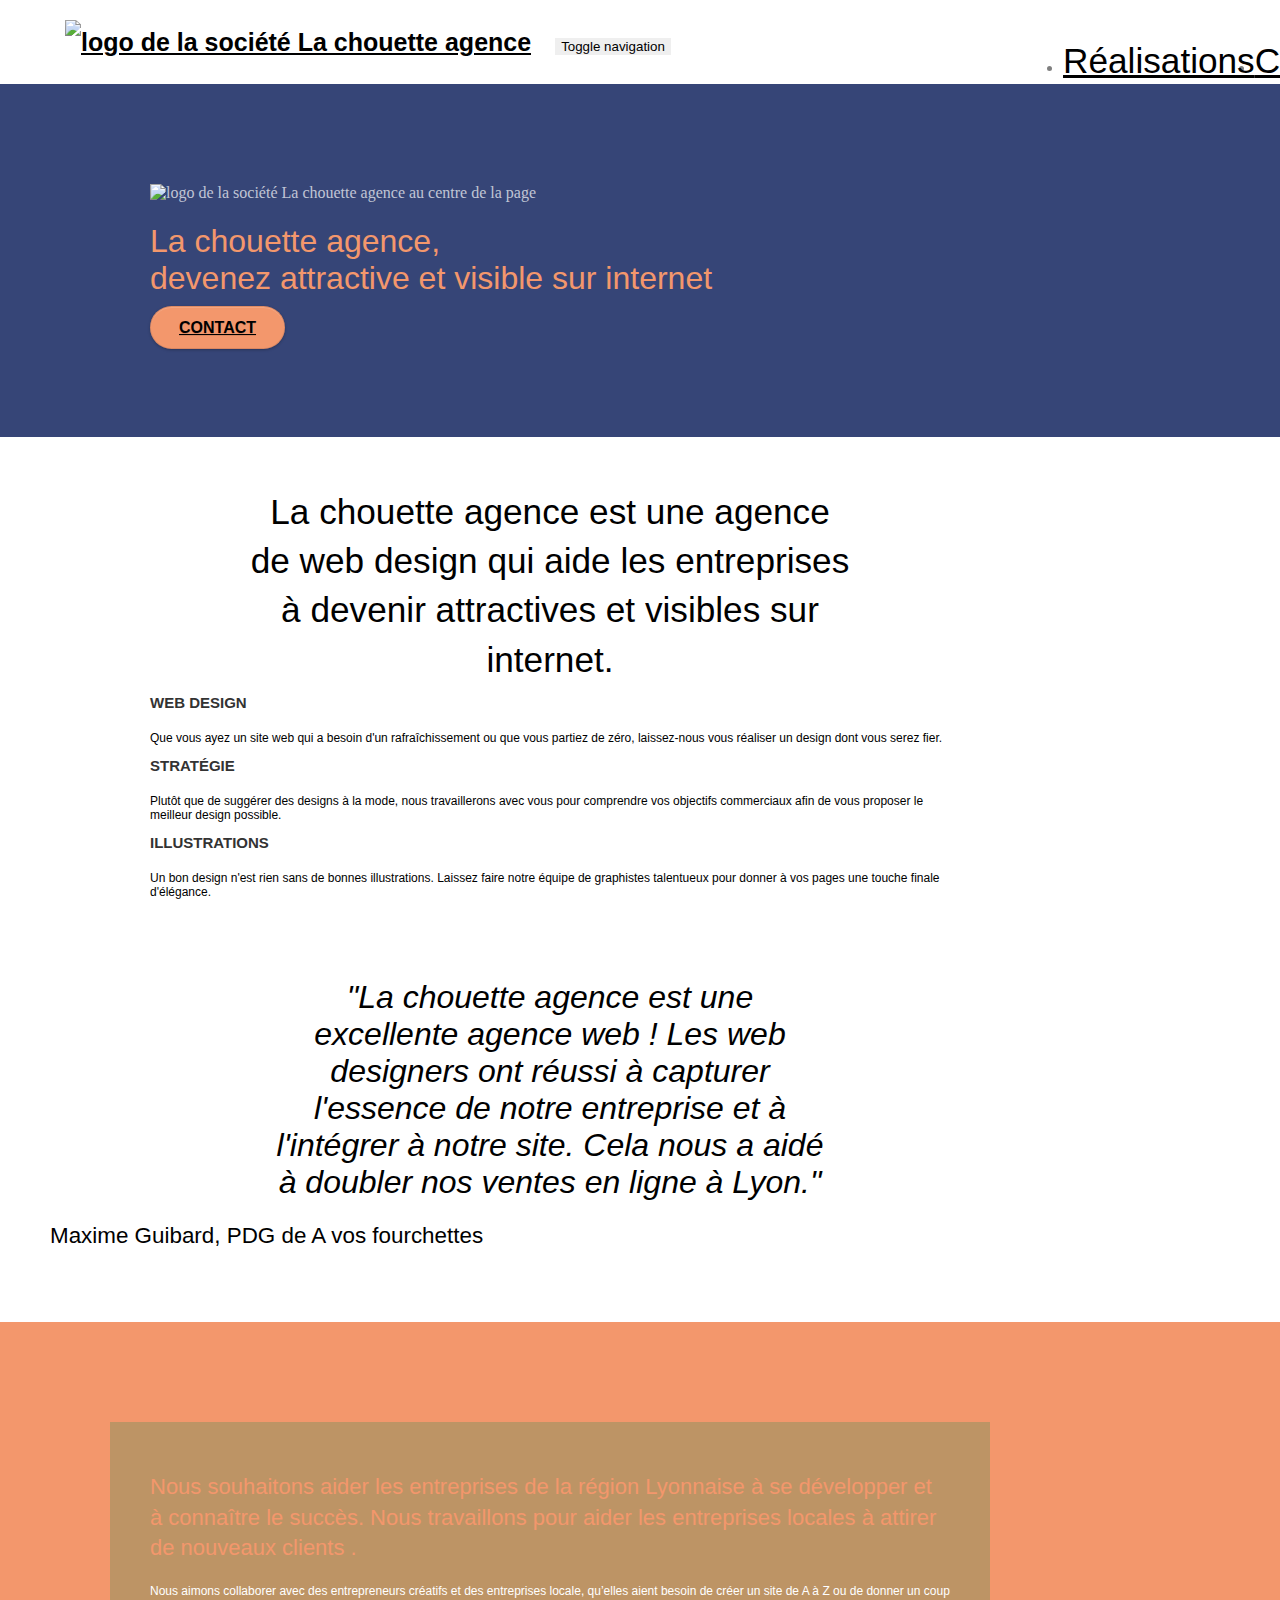
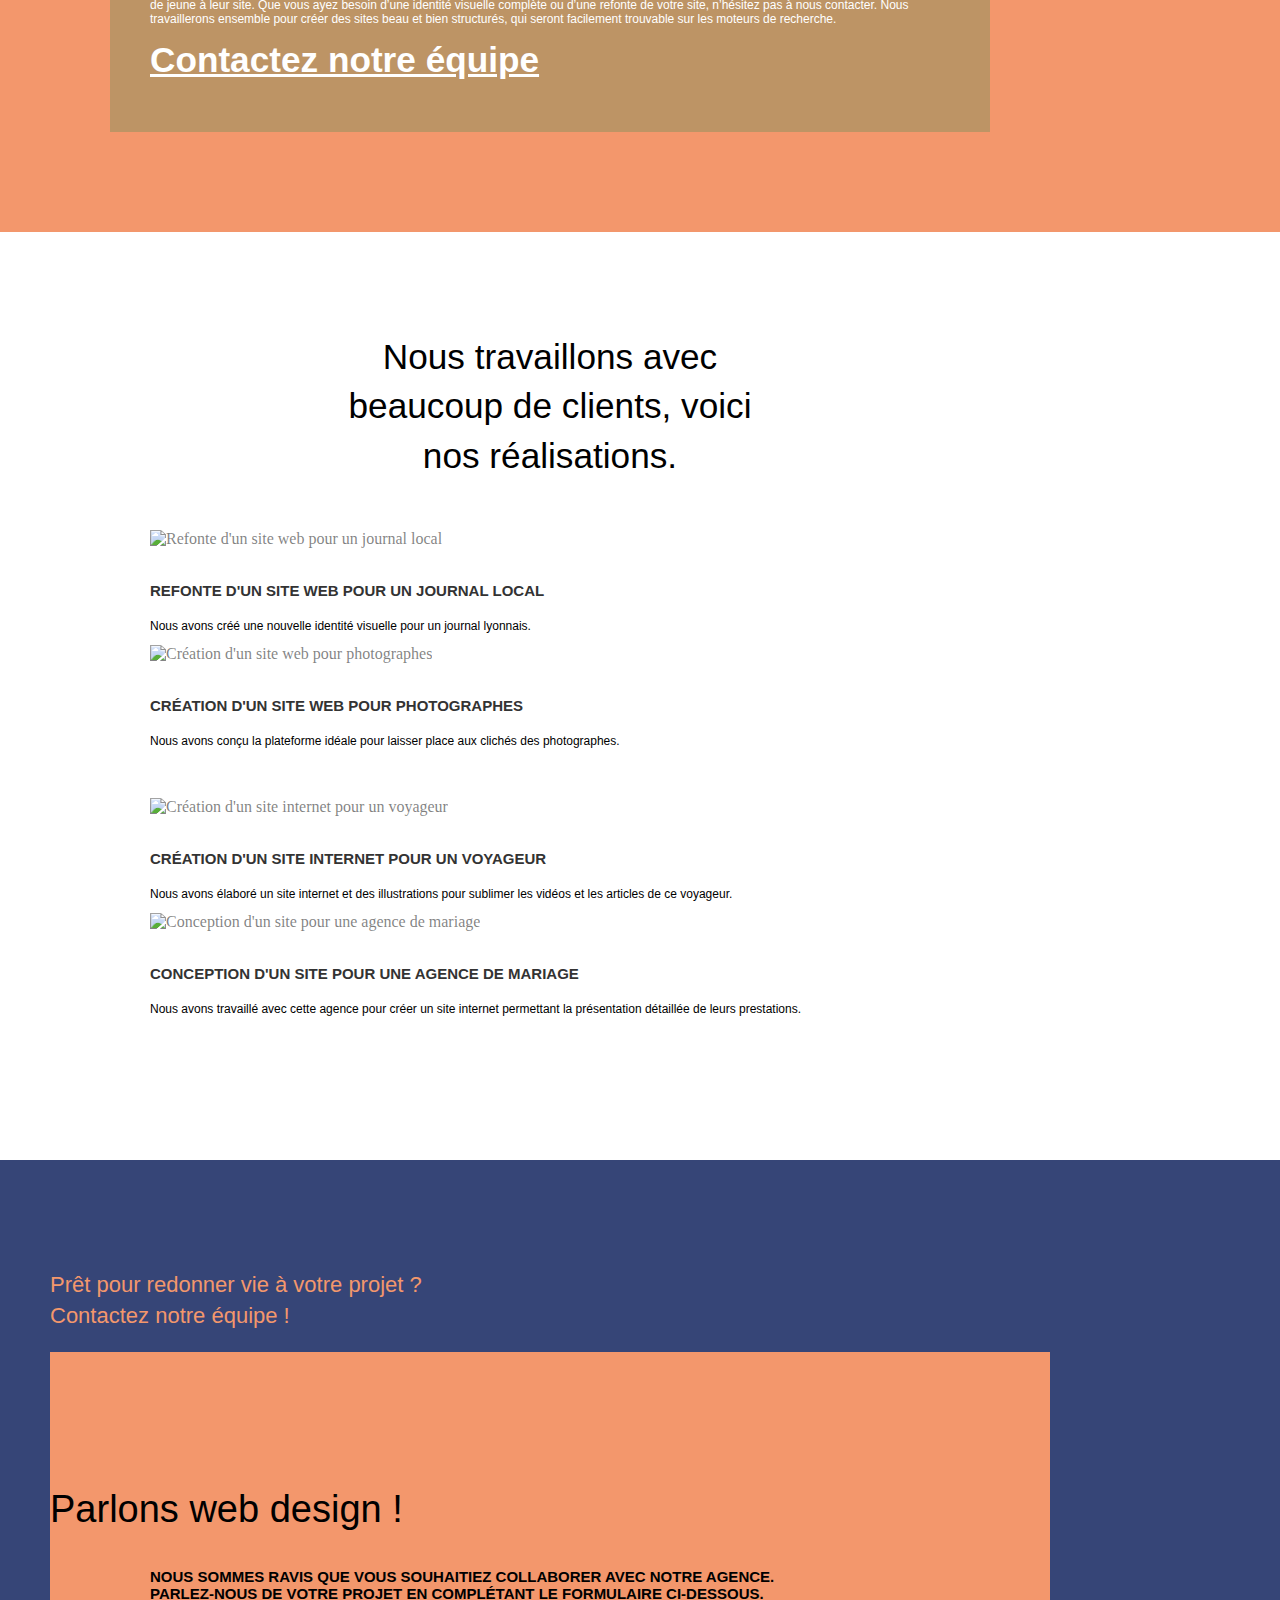
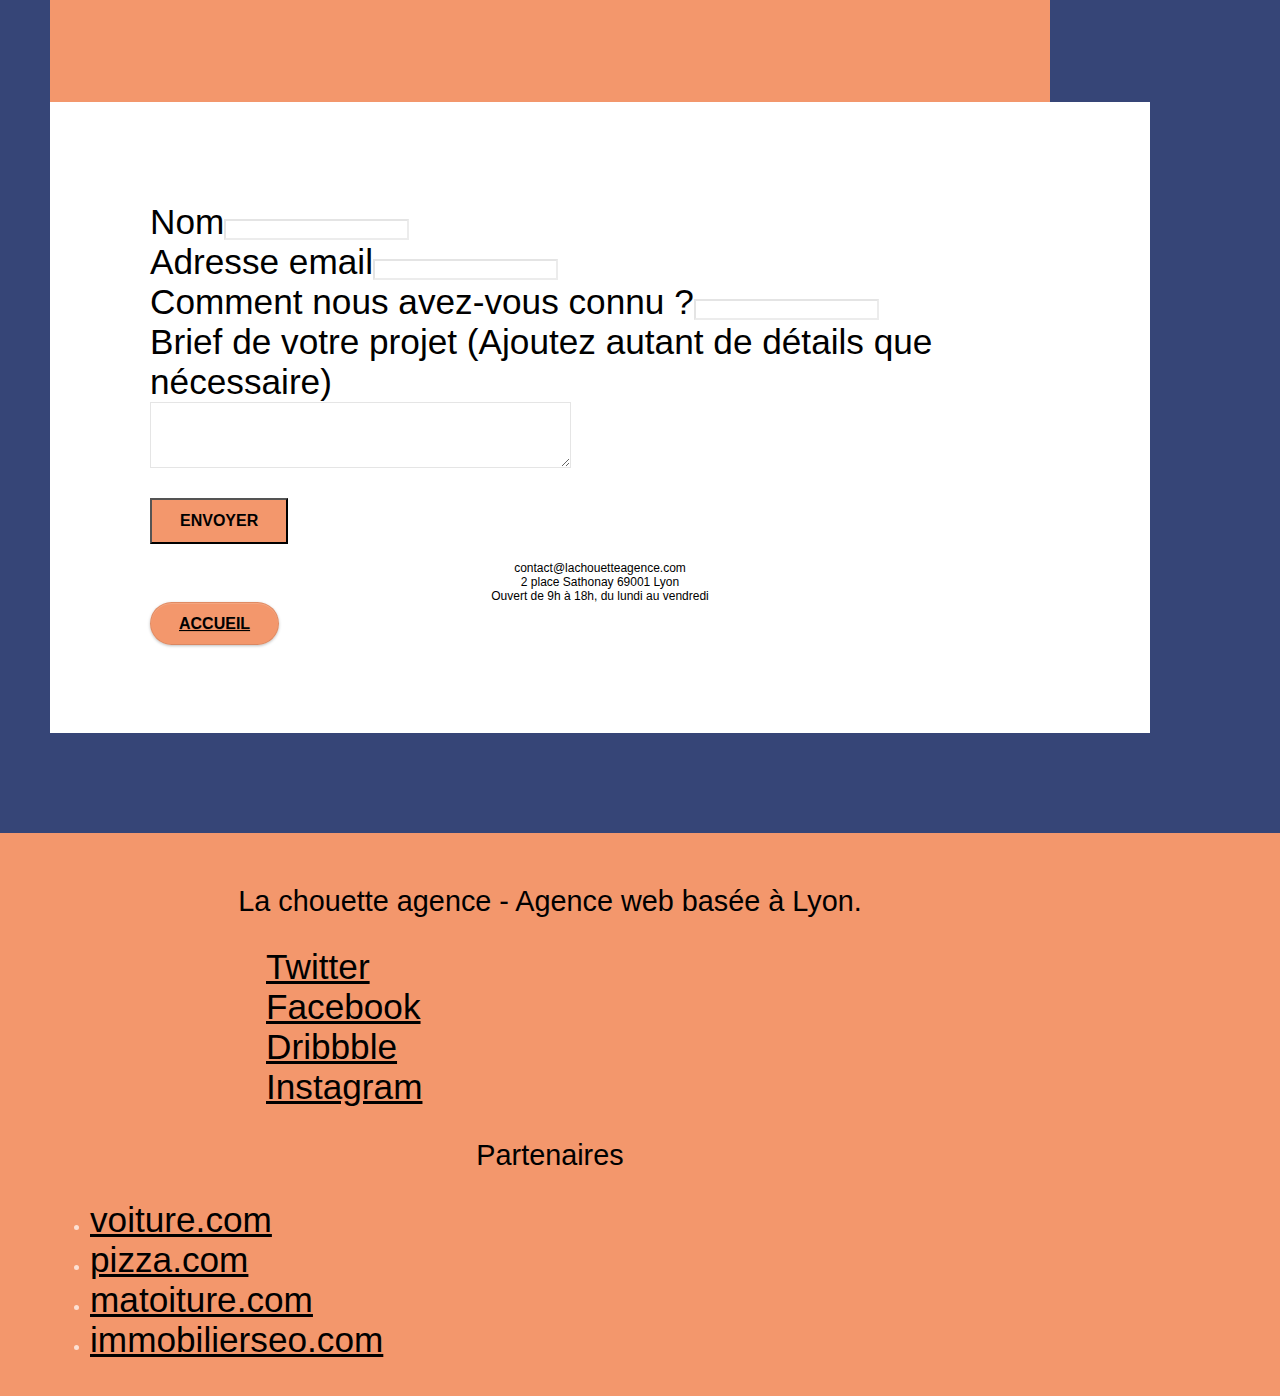
==== index.html @ ca46e2a3 "ok menu trois traits" ====
<!doctype html>
<html lang="fr">
<head>
    <meta charset="utf-8">
    <meta name="description" content="La chouette agence est une agence de web design de Lyon qui aide les entreprises à devenir attractives et visibles sur internet">
	<meta name="viewport" content="width=device-width, initial-scale=1.0, viewport-fit=cover">
	
	<meta name="robots" content="index, nofollow">
	<meta name="googlebot" content="index, nofollow">

	<meta name="keywords" content="design web,agence design lyon, agence design, web design, design graphique, creation web, creation digitale, illustration web, entreprise Lyonnaise, journal local web, photographe web">

    <title>La chouette agence</title>
	
	<link rel="canonical" href="https://pinkdoab.github.io/chouette-opti2/">

	<link rel="stylesheet" type="text/css" href="./css/bootstrap.css">
	<link rel="stylesheet" type="text/css" href="style.css">
	<link rel="stylesheet" type="text/css" href="./css/font-awesome.css">
	<link rel="stylesheet" type="text/css" href="./css/et-line.css">
	<link rel="shortcut icon" type="image/png" href="favicon.jpg">

</head>

<!-- Principal conteneur -->
<body class="page-container">
<!-- header -->
<header class="bloc bgc-white l-bloc " id="bloc-0">
	<div class="container bloc-sm">
		<nav class="navbar row">
			<div class="navbar-header">
				<a class="navbar-brand" href="#bloc-5-cta"><img src="img/la-chouette-agence.png" alt="logo de la société La chouette agence" height="40" /></a>
				<button id="nav-toggle" type="button" class="ui-navbar-toggle navbar-toggle" data-toggle="collapse" data-target=".navbar-1">
					<span class="sr-only">Toggle navigation</span><span class="icon-bar"></span><span class="icon-bar"></span><span class="icon-bar"></span>
				</button>
			</div>
			<div class="collapse navbar-collapse navbar-1 special-dropdown-nav">
				<ul class="site-navigation nav navbar-nav">
					<li>
						<a href="#bloc-4-portfolio">Réalisations</a>
					</li>
					<li>
						<a href="#bloc-6">Contact</a>
					</li>
				</ul>
			</div>
		</nav>
	</div>
</header>
<!-- header END -->

<main>
	<!-- bloc-1-presentation -->
	<div class="bloc bgc-dark-slate-blue bg-banniere d-bloc bg-t-edge bloc-bg-texture texture-paper b-parallax" id="bloc-1-hero">
		<div class="container bloc-lg">
			<div class="row tight-width-whitespace">
				<div class="col-sm-12">
					<img src="img/logo.png" class="center-block image-resize-mode" width="100" alt="logo de la société La chouette agence au centre de la page" />
					<h1 class="text-center hero-bloc-text tc-white ">La chouette agence,<br>devenez attractive et visible sur internet</h1>
					<div class="text-center">
						<a href="#bloc-6" class="btn btn-lg btn-clean btn-rd cta-hero btn-atomic-tangerine" id="cta-hero">Contact</a>
					</div>
				</div>
			</div>
		</div>
	</div>
	<!-- bloc-1-presentation END -->

	<article>
		<!-- bloc-2-services -->
		<section class="bloc bgc-white l-bloc" id="bloc-2-services">
			<div class="container bloc-md">
				<div class="row">
					<div class="col-sm-12 text-center">
						<h2 class="citationB">La chouette agence est une agence de web design qui aide les entreprises à devenir attractives et visibles sur internet.</h2>
					</div>
				</div>
				<div class="row voffset-lg med-width-whitespace">
					<div class="col-sm-4">
						<div class="text-center">
							<span class="et-icon-browser sm-shadow icon-dark-slate-blue icons icon-lg"></span>
						</div>
						<h3 class="mg-md text-center">Web design</h3>
						<p class="text-center ">Que vous ayez un site web qui a besoin d'un rafraîchissement ou que vous partiez de zéro, laissez-nous vous réaliser un design dont vous serez fier.</p>
					</div>
					<div class="col-sm-4">
						<div class="text-center">
							<span class="et-icon-presentation sm-shadow icon-dark-slate-blue icons icon-lg"></span>
						</div>
						<h3 class="mg-md text-center">Stratégie</h3>
						<p class="text-center ">Plutôt que de suggérer des designs à la mode, nous travaillerons avec vous pour comprendre vos objectifs commerciaux afin de vous proposer le meilleur design possible.<br></p>
					</div>
					<div class="col-sm-4">
						<div class="text-center">
							<span class="et-icon-edit sm-shadow icon-dark-slate-blue icons icon-lg"></span>
						</div>
						<h3 class="mg-md text-center">Illustrations</h3>
						<p class="text-center ">Un bon design n'est rien sans de bonnes illustrations. Laissez faire notre équipe de graphistes talentueux pour donner à vos pages une touche finale d'élégance.</p>
					</div>
				</div>
				<div class="row voffset-lg voffset">
					<div class="col-xs-12 col-md-8 col-md-offset-2 text-center">
						<p class="citationA-texte">"La chouette agence est une excellente agence web ! Les web designers ont réussi à capturer l'essence de notre entreprise et à l'intégrer à notre site. Cela nous a aidé à doubler nos ventes en ligne à Lyon."</p>
						<p class="citationA-auteur">Maxime Guibard, PDG de A vos fourchettes</p>
					</div>
				</div>
			</div>
		</section>
		<!-- bloc-2-services END -->

		<!-- bloc-3-what-i-do -->
		<section class="bloc tc-white bgc-atomic-tangerine bg-presentation d-bloc bloc-bg-texture texture-paper b-parallax" id="bloc-3-what-i-do">
			<div class="container bloc-lg">
				<div class="row tight-width-whitespace black-background">
					<div class="col-sm-12">
						<h2 class="mg-md text-center tc-white">Nous souhaitons aider les entreprises de la région Lyonnaise à se développer et à connaître le succès. Nous travaillons pour aider les entreprises locales à attirer de nouveaux clients .<br></h2>
						<p class="text-center white">Nous aimons collaborer avec des entrepreneurs créatifs et des entreprises locale, qu’elles aient besoin de créer un site de A à Z ou de donner un coup de jeune à leur site. Que vous ayez besoin d’une identité visuelle complète ou d’une refonte de votre site, n’hésitez pas à nous contacter. Nous travaillerons ensemble pour créer des sites beau et bien structurés, qui seront facilement trouvable sur les moteurs de recherche. <br><br><a class="ltc-white bold-link" href="page2.html">Contactez notre équipe</a><br></p>
					</div>
				</div>
			</div>
		</section>
		<!-- bloc-3-what-i-do END -->

		<!-- bloc-4-portfolio -->
		<section class="bloc bgc-white bg-lines-h2-bg bg-repeat l-bloc" id="bloc-4-portfolio">
			<div class="container bloc-lg">
				<div class="row">
					<div class="col-sm-12 text-center">
						<h2 class="citationC">Nous travaillons avec beaucoup de clients, voici nos réalisations.</h2>
					</div>
				</div>
				<div class="row tight-width-whitespace portfolio-row">
					<div class="col-sm-6">
						<!--a href="#" data-lightbox="img/1.jpg" data-gallery-id="gallery-1" data-caption="Refonte d'un site web pour un journal local" data-frame="snapshot-lb"--><img src="img/1.jpg" alt="Refonte d'un site web pour un journal local" class="img-responsive portfolio-thumb" /></a>
						<h3 class="mg-md text-center">Refonte d'un site web pour un journal local</h3>
						<p class="text-center">Nous avons créé une nouvelle identité visuelle pour un journal lyonnais.</p>
					</div>
					<div class="col-sm-6">
						<!--a href="#" data-lightbox="img/2.jpg" data-gallery-id="gallery-1" data-caption="Création d'un site web pour photographes" data-frame="snapshot-lb"--><img src="img/2.jpg" class="img-responsive portfolio-thumb" alt="Création d'un site web pour photographes" /></a>
						<h3 class="mg-md text-center">Création d'un site web pour photographes</h3>
						<p class="text-center">Nous avons conçu la plateforme idéale pour laisser place aux clichés des photographes.</p>
					</div>
				</div>
				<div class="row tight-width-whitespace portfolio-row">
					<div class="col-sm-6">
						<!--a href="#" data-lightbox="img/3.jpg" data-gallery-id="gallery-1" data-caption="Création d'un site internet pour un voyageur" data-frame="snapshot-lb"--><img src="img/3.jpg" class="img-responsive portfolio-thumb" alt="Création d'un site internet pour un voyageur"/></a>
						<h3 class="mg-md text-center">Création d'un site internet pour un voyageur</h3>
						<p class="text-center">Nous avons élaboré un site internet et des illustrations pour sublimer les vidéos et les articles de ce voyageur.</p>
					</div>
					<div class="col-sm-6">
						<!--a href="#" data-lightbox="img/4.jpg" data-gallery-id="gallery-1" data-caption="Conception d'un site pour une agence de mariage" data-frame="snapshot-lb"--><img src="img/4.jpg" class="img-responsive portfolio-thumb" alt="Conception d'un site pour une agence de mariage" /></a>
						<h3 class="mg-md text-center">Conception d'un site pour une agence de mariage</h3>
						<p class="text-center">Nous avons travaillé avec cette agence pour créer un site internet permettant la présentation détaillée de leurs prestations.</p>
					</div>
				</div>
			</div>
		</section>
		<!-- bloc-4-portfolio END -->
	</article>

	<!-- bloc-5-cta -->
	<section class="bloc bgc-dark-slate-blue bg-banniere d-bloc bloc-bg-texture texture-paper" id="bloc-5-cta">
		<div class="container bloc-lg">			
			<div class="row">
				<h2 class="mg-md text-center tc-white">Prêt pour redonner vie à votre projet ?<br>Contactez notre équipe !</h2>

			</div>
			<!-- bloc-6 -->
			<section class="bgc-atomic-tangerine bloc-bg-texture " id="bloc-6">
				<div class="container bloc-lg">
					<div class="row">
						<div class="col-sm-12">
							<h2 class="text-center hero-bloc-text tc-white-page2">Parlons web design !</h1>
							<h3 class="text-center mg-lg tc-white-page2 tight-width-whitespace">Nous sommes ravis que vous souhaitiez collaborer avec notre agence.<br>Parlez-nous de votre projet en complétant le formulaire ci-dessous.</h2>
						</div>
					</div>
				</div>
			</section>
			<!-- bloc-6 END -->

			<!-- bloc-7 -->
			<section class="bloc bgc-white l-bloc" id="bloc-7">
				<div class=" bloc-lg">
					<div class="row">
						<div class="col-sm-12">
							<form id="form_1" novalidate success-msg="Your message has been sent." fail-msg="Sorry it seems that our mail server is not responding, Sorry for the inconvenience!">
								<div class="form-group">
									<label class="largeur-label">Nom<input id="name" class="form-control" required /></label>
								</div>
								<div class="form-group">
									<label class="largeur-label">Adresse email<input id="email" class="form-control" type="email" required /></label>
								</div>
								<div class="form-group">
									<label class="largeur-label">Comment nous avez-vous connu ?<input class="form-control" type="email" required id="input_504" /></label>
								</div>
								<div class="form-group">
									<label class="largeur-label">Brief de votre projet (Ajoutez autant de détails que nécessaire)<br><textarea id="message" class="form-control" rows="4" cols="50" required></textarea></label>
								</div> 
								<button aria-label="bouton submit" class="bloc-button btn btn-lg btn-block cta-hero btn-atomic-tangerine" type="submit">Envoyer</button>
							</form>
						</div>
						<div class="col-sm-12">
							<p class="adresse-centrer">contact@lachouetteagence.com<br>2 place Sathonay 69001 Lyon<br>Ouvert de 9h à 18h, du lundi au vendredi<br></p>
							<div class="col-sm-12 text-center">
								<a href="#bloc-0" class="btn btn-atomic-tangerine btn-clean btn-rd btn-lg cta-hero">Accueil</a>
							</div>
						</div>
					</div>
				</div>
			</section>
		<!-- bloc-7 END -->
		</div>
	</section>
	
	<!-- bloc-5-cta END -->
</main>

<!-- Footer - bloc-8 -->
<footer class="bloc bgc-atomic-tangerine d-bloc" id="bloc-8">
<div class="container bloc-sm">
	<div class="row">
		<div class="col-sm-12">
			<p class="text-center font-bloc8">La chouette agence - Agence web basée à Lyon.</p>
			<div class="row row-no-gutters social">
				<div class="col-sm-3">
					<div class="text-center">
						<a aria-label="logo twitter" class="social" href="twitter.com"><span class="fa fa-twitter icon-md icone-color"></span><span class="texte-icone">Twitter</span></a>
					</div>
				</div>
				<div class="col-sm-3">
					<div class="text-center">
						<a aria-label="logo facebook" class="social" href="facebook.com"><span class="fa fa-facebook icon-md"></span><span class="texte-icone">Facebook</span></a>
					</div>
				</div>
				<div class="col-sm-3">
					<div class="text-center">
						<a aria-label="logo dribbble" class="social" href="dribbble.com"><span class="fa fa-dribbble icon-md"></span><span class="texte-icone">Dribbble</span></a>
					</div>
				</div>
				<div class="col-sm-3">
					<div class="text-center">
						<a aria-label="logo instagram" class="social" href="instagram.com"><span class="fa fa-instagram icon-md"></span><span class="texte-icone">Instagram</span></a>
					</div>
				</div>
			</div>
			<div class="row">
				<div class="col-sm-12">
					<p class="font-bloc8">Partenaires</p>				
					<ul>
						<li><a href="voiture.com">voiture.com</a></li>
						<li><a href="pizza.com">pizza.com</a></li>
						<li><a href="matoiture.com">matoiture.com</a></li>
						<li><a href="immobilierseo.com">immobilierseo.com</a></li>
					</ul>
				</div>
			</div>
		</div>
	</div>
</div>
</footer>
<!-- Footer - bloc-8 END -->

<!-- Principal conteneur END -->

<script src="./js/jquery-2.1.0.js"></script>
<script src="./js/bootstrap.js" async></script>
</body>
</html>
---- style.css ----
body {
    margin: 0;
    padding: 0;
    background: #FFF;
    overflow-x: hidden;
    -webkit-font-smoothing: antialiased;
    -moz-osx-font-smoothing: grayscale;
}

.citationA-texte {
    font-size: 2rem;
    text-align: center;
    max-width: 550px;
    margin: auto;
    font-style: italic; 
}
.citationA-auteur {
    font-size: 1.4rem; 
}
.citationB {
    font-size: 2.2rem;
    text-align: center;
    max-width: 600px;
    margin: auto;
}
.citationC {
    font-size: 2.2rem;
    text-align: center;
    max-width: 450px;
    margin: auto;
}

.texte-icone {
    margin-left: 1rem;
}
.icone-color {
    color: brown;
}
.font-bloc8 {
    font-size: 1.8rem;
    text-align: center;
    margin-top: 2rem;
}
.adresse-centrer {
    text-align: center;
}
.largeur-label {
    width: 100%;
}

a,
button {
    transition: all .3s ease-in-out;
    outline: none!important;
}

a:hover {
    text-decoration: none;
    cursor: pointer;
}

#page-loading-blocs-notifaction {
    position: fixed;
    top: 0;
    bottom: 0;
    width: 100%;
    z-index: 100000;
    background: #FFFFFF url("img/pageload-spinner.gif") no-repeat center center;
}

.bloc {
    width: 100%;
    clear: both;
    background: 50% 50% no-repeat;
    padding: 0 50px;
    -webkit-background-size: cover;
    -moz-background-size: cover;
    -o-background-size: cover;
    background-size: cover;
    position: relative;
}

.bloc .container {
    padding-left: 0;
    padding-right: 0;
}

.bloc-lg {
    padding: 100px 50px;
}

.bloc-md {
    padding: 50px;
}

.bloc-sm {
    padding: 20px 50px;
}

.bg-center,
.bg-l-edge,
.bg-r-edge,
.bg-t-edge,
.bg-b-edge,
.bg-tl-edge,
.bg-bl-edge,
.bg-tr-edge,
.bg-br-edge,
.bg-repeat {
    -webkit-background-size: auto!important;
    -moz-background-size: auto!important;
    -o-background-size: auto!important;
    background-size: auto!important;
}

.bg-repeat {
    background: repeat;
}

.bg-t-edge {
    background: top no-repeat;
}

.bloc-bg-texture::before {
    content: "";
    background-size: 2px 2px;
    position: absolute;
    top: 0;
    bottom: 0;
    left: 0;
    right: 0;
}

.texture-paper::before {
    background: url("img/texture-paper.png");
    background-size: 280px 280px;
}

.b-parallax {
    background-attachment: fixed;
}

.d-bloc {
    color: rgba(255, 255, 255, .7);
}

.d-bloc button:hover {
    color: rgba(255, 255, 255, .9);
}

.d-bloc .icon-round,
.d-bloc .icon-square,
.d-bloc .icon-rounded,
.d-bloc .icon-semi-rounded-a,
.d-bloc .icon-semi-rounded-b {
    border-color: rgba(255, 255, 255, .9);
}

.d-bloc .divider-h span {
    border-color: rgba(255, 255, 255, .2);
}

.d-bloc .a-btn,
.d-bloc .navbar a,
.d-bloc .navbar-brand,
.d-bloc a .icon-sm,
.d-bloc a .icon-md,
.d-bloc a .icon-lg,
.d-bloc a .icon-xl,
.d-bloc h1 a,
.d-bloc h2 a,
.d-bloc h3 a,
.d-bloc h4 a,
.d-bloc h5 a,
.d-bloc h6 a,
.d-bloc p a {
    color: rgba(255, 255, 255, .6);
}

.d-bloc .a-btn:hover,
.d-bloc .navbar a:hover,
.d-bloc .navbar-brand:hover,
.d-bloc a:hover .icon-sm,
.d-bloc a:hover .icon-md,
.d-bloc a:hover .icon-lg,
.d-bloc a:hover .icon-xl,
.d-bloc h1 a:hover,
.d-bloc h2 a:hover,
.d-bloc h3 a:hover,
.d-bloc h4 a:hover,
.d-bloc h5 a:hover,
.d-bloc h6 a:hover,
.d-bloc p a:hover {
    color: rgba(255, 255, 255, 1);
}

.d-bloc .navbar-toggle .icon-bar {
    background: rgba(255, 255, 255, 1);
}

.d-bloc .btn-wire,
.d-bloc .btn-wire:hover {
    color: rgba(255, 255, 255, 1);
    border-color: rgba(255, 255, 255, 1);
}

.d-bloc .panel {
    color: rgba(0, 0, 0, .5);
}

.d-bloc .panel button:hover {
    color: rgba(0, 0, 0, .7);
}

.d-bloc .panel icon {
    border-color: rgba(0, 0, 0, .7);
}

.d-bloc .panel .divider-h span {
    border-color: rgba(0, 0, 0, .1);
}

.d-bloc .panel .a-btn {
    color: rgba(0, 0, 0, .6);
}

.d-bloc .panel .a-btn:hover {
    color: rgba(0, 0, 0, 1);
}

.d-bloc .panel .btn-wire,
.d-bloc .panel .btn-wire:hover {
    color: rgba(0, 0, 0, .7);
    border-color: rgba(0, 0, 0, .3);
}

.d-bloc .panel,
.l-bloc {
    color: rgba(0, 0, 0, .5);
}

.d-bloc .panel button:hover,
.l-bloc button:hover {
    color: rgba(0, 0, 0, .7);
}

.l-bloc .icon-round,
.l-bloc .icon-square,
.l-bloc .icon-rounded,
.l-bloc .icon-semi-rounded-a,
.l-bloc .icon-semi-rounded-b {
    border-color: rgba(0, 0, 0, .7);
}

.d-bloc .panel .divider-h span,
.l-bloc .divider-h span {
    border-color: rgba(0, 0, 0, .1);
}

.d-bloc .panel .a-btn,
.l-bloc .a-btn,
.l-bloc .navbar a,
.l-bloc .navbar-brand,
.l-bloc a .icon-sm,
.l-bloc a .icon-md,
.l-bloc a .icon-lg,
.l-bloc a .icon-xl,
.l-bloc h1 a,
.l-bloc h2 a,
.l-bloc h3 a,
.l-bloc h4 a,
.l-bloc h5 a,
.l-bloc h6 a,
.l-bloc p a {
    color: rgba(0, 0, 0, .6);
}

.d-bloc .panel .a-btn:hover,
.l-bloc .a-btn:hover,
.l-bloc .navbar a:hover,
.l-bloc .navbar-brand:hover,
.l-bloc a:hover .icon-sm,
.l-bloc a:hover .icon-md,
.l-bloc a:hover .icon-lg,
.l-bloc a:hover .icon-xl,
.l-bloc h1 a:hover,
.l-bloc h2 a:hover,
.l-bloc h3 a:hover,
.l-bloc h4 a:hover,
.l-bloc h5 a:hover,
.l-bloc h6 a:hover,
.l-bloc p a:hover {
    color: rgba(0, 0, 0, 1);
}

.l-bloc .navbar-toggle .icon-bar {
    color: rgba(0, 0, 0, .6);
}

.d-bloc .panel .btn-wire,
.d-bloc .panel .btn-wire:hover,
.l-bloc .btn-wire,
.l-bloc .btn-wire:hover {
    color: rgba(0, 0, 0, .7);
    border-color: rgba(0, 0, 0, .3);
}

.voffset {
    margin-top: 30px;
}

.voffset-lg {
    margin-top: 80px;
}

.row-no-gutters {
    margin-right: 0;
    margin-left: 0;
}

.row.row-no-gutters > [class^="col-"],
.row.row-no-gutters > [class*=" col-"] {
    padding-right: 0;
    padding-left: 0;
}

#bloc-1-hero h1 {
    font-size: 32px;
}

.navbar {
    margin-bottom: 0;
    z-index: 1;
}

.navbar-brand {
    height: auto;
    padding: 3px 15px;
    font-size: 25px;
    font-weight: normal;
    font-weight: 600;
    line-height: 44px;
}

.navbar-brand img {
    max-height: 200px;
    margin: 0 5px 0 0;
    display: inline;
}

.navbar-brand img[src$=svg] {
    min-width: 100px;
}

.nav-center .navbar-brand img {
    margin: 0;
}

.navbar .nav {
    padding-top: 2px;
    margin-right: -16px;
    float: right;
    z-index: 1;
}

.nav > li {
    float: left;
    margin-top: 4px;
    font-size: 16px;
}

.navbar-nav .open .dropdown-menu > li > a {
    text-align: inherit;
}

.nav > li a:hover,
.nav > li a:focus {
    background: transparent;
}

.navbar-toggle {
    margin: 10px 10px 0 0;
    border: 0px;
}

.navbar-toggle:hover {
    background: transparent!important;
}

.navbar-toggle .icon-bar {
    background-color: rgba(0, 0, 0, .5);
    width: 26px;
}

.nav-invert .navbar .nav {
    float: left;
}

.nav-invert .navbar-header,
.nav-invert .navbar-brand {
    float: right;
    position: relative;
    z-index: 2;
}

@media (min-width: 768px) {
    .site-navigation {
        position: absolute;
        top: 50%;
        right: 20px;
        transform: translate(0, -50%);
        -webkit-transform: translateY(-50%);
    }
    .nav > li .dropdown-menu a,
    .nav > li .dropdown-menu a:hover {
        color: #484848;
    }
    .nav-invert .site-navigation {
        left: 0;
        right: 0;
    }
    .nav-center {
        text-align: center;
    }
    .nav-center .navbar-header {
        width: 100%;
    }
    .nav-center .navbar-header,
    .nav-center .navbar-brand,
    .nav-center .nav > li {
        float: none;
        display: inline-block;
    }
    .nav-center .site-navigation {
        position: relative;
        width: 100%;
        right: 0;
        margin-right: 0px;
        margin-top: 20px;
    }
    .nav-center.mini-nav .navbar-toggle {
        float: none;
        margin: 10px auto 0;
    }
}

.nav > li > .dropdown a {
    background: none!important;
    display: block;
    padding: 14px 15px;
}

nav .caret {
    margin: 0 5px;
}

.dropdown-menu .dropdown-menu {
    top: -8px;
    left: 100%;
}

.dropdown-menu .dropmenu-flow-right {
    top: 100%;
    left: 0;
    margin-left: -1px;
    border-top-left-radius: 0;
    border-top-right-radius: 0;
}

.dropdown-menu .dropdown span {
    border: 4px solid black;
    border-top-color: transparent;
    border-right-color: transparent;
    border-bottom-color: transparent;
    margin: 6px -5px 0 0!important;
    float: right;
}

.mg-md {
    margin-top: 10px;
    margin-bottom: 20px;
}

.mg-lg {
    margin-top: 10px;
    margin-bottom: 40px;
}

.btn {
    margin: 0 5px 5px 0;
}

.btn.pull-right {
    margin: 0 0 5px 5px;
}

.btn-d,
.btn-d:hover,
.btn-d:focus {
    color: #FFF;
    background: rgba(0, 0, 0, .3);
}

button {
    outline: none!important;
}

.btn-rd {
    border-radius: 40px;
}

.btn-clean {
    border: 1px solid rgba(0, 0, 0, .08);
    border-bottom-color: rgba(0, 0, 0, .1);
    text-shadow: 0 1px 0 rgba(0, 0, 1, .1);
    box-shadow: 0 1px 3px rgba(0, 0, 1, .25), inset 0 1px 0 0 rgba(255, 255, 255, .15);
}

.icon-md {
    font-size: 30px!important;
}

.icon-lg {
    font-size: 60px!important;
}

.sm-shadow {
    text-shadow: 0 1px 2px rgba(0, 0, 0, .3);
}

.panel-sq,
.panel-sq .panel-heading,
.panel-sq .panel-footer {
    border-radius: 0;
}

.panel-rd {
    border-radius: 30px;
}

.panel-rd .panel-heading {
    border-radius: 29px 29px 0 0;
}

.panel-rd .panel-footer {
    border-radius: 0 0 29px 29px;
}

.form-control {
    border-color: rgba(0, 0, 0, .1);
    box-shadow: none;
}

.scrollToTop {
    width: 40px;
    height: 40px;
    position: fixed;
    bottom: 20px;
    right: 20px;
    opacity: 0;
    z-index: 500;
    transition: all .3s ease-in-out;
}

.scrollToTop span {
    margin-top: 6px;
}

.showScrollTop {
    font-size: 14px;
    opacity: 1;
}

a[data-lightbox] {
    position: relative;
    display: block;
    text-align: center;
}

a[data-lightbox]:hover::before {
    content: "+";
    font-family: "HelveticaNeue-Light", "Helvetica Neue Light", "Helvetica Neue", Helvetica, Arial;
    font-size: 32px;
    width: 50px;
    height: 50px;
    margin-left: -25px;
    border-radius: 50%;
    background: rgba(0, 0, 0, .6);
    color: #FFF;
    font-weight: 100;
    z-index: 1;
    position: absolute;
    top: 50%;
    transform: translateY(-50%);
    -webkit-transform: translateY(-50%);
}

a[data-lightbox]:hover img {
    opacity: 0.6;
    -webkit-animation-fill-mode: none;
    animation-fill-mode: none;
}

#lightbox-modal {
    display: flex;
    align-items: center;
}

#lightbox-modal .modal-dialog {
    width: 90%;
    max-width: 900px;
    margin: 0 auto 0;
}

#lightbox-modal .modal-dialog img {
    max-height: 90vh;
    margin: 0 auto;
}

.lightbox-caption {
    padding: 20px;
    color: #FFF;
    background: rgba(0, 0, 0, .5);
    position: absolute;
    left: 15px;
    right: 15px;
    bottom: 5px;
}

.close-lightbox {
    color: #FFF;
    font-size: 30px;
    position: absolute;
    top: 20px;
    right: 20px;
    z-index: 20;
    background: rgba(0, 0, 0, .5);
    border: none;
    line-height: 30px;
    padding: 0 9px 5px;
    opacity: 0.3;
}

.close-lightbox:hover,
.next-lightbox:hover,
.prev-lightbox:hover {
    opacity: 1.0;
    color: #FFF;
}

.next-lightbox,
.prev-lightbox {
    font-size: 20px;
    color: rgba(255, 255, 255, .9);
    background: rgba(0, 0, 0, .5);
    transition: all .2s ease-in-out;
    position: absolute;
    top: 45%;
    z-index: 1;
    opacity: 0.4;
}

.next-lightbox {
    padding: 6px 8px 1px 13px;
    right: 25px;
}

.prev-lightbox {
    padding: 6px 13px 1px 10px;
    left: 25px;
}

.snapshot-lb .modal-body {
    padding-bottom: 45px;
}

.snapshot-lb .lightbox-caption {
    padding: 0;
    color: rgba(0, 0, 0, .5);
    background: none;
}

h1,
h2,
h3,
h4,
h5,
h6,
p,
label,
.btn,
a {
    font-family: "helvetica";
    font-size: 2.2rem;
    font-weight: 400;
    color: #000000!important;
}

.container {
    max-width: 1000px;
}

.hero-bloc-text {
    font-size: 38px;
}

.hero-bloc-text-sub {
    font-size: 36px;
}

.statement-bloc-text {
    line-height: 26px;
    font-style: italic;
    font-size: 20px;
    text-align: center;
    font-weight: lighter;
    max-width: 520px;
    margin: auto auto auto auto;
}

p {
    font-size: 12px;
}

.tight-width-whitespace {
    max-width: 800px;
    margin: auto auto auto auto;
}

.h1 {
    font-size: 20px;
    font-family: "Open Sans";
}

.cta-hero {
    margin-top: 22px;
    color: #000000!important;
    text-transform: uppercase;
    padding: 12px 28px 12px 28px;
    font-size: 16px;
    font-weight: 700;
}

.social {
    max-width: 600px;
    margin: auto auto auto auto;
}

h2 {
    font-size: 22px;
    line-height: 1.4em;
}

h3 {
    font-size: 15px;
    text-transform: uppercase;
    font-weight: 700;
    color: #333333!important;
}

.med-width-whitespace {
    max-width: 800px;
    margin: auto auto auto auto;
    box-shadow: 0px 0px 0px #000000;
}

h1 {
    color: #333333!important;
}

h4 {
    color: #333333!important;
}

.icons {
    margin-bottom: 14px;
    margin-top: 24px;
}

.white {
    color: #FFFFFF!important;
}

.portfolio-thumb {
    margin: auto;
    margin-bottom: 24px;

}

.portfolio-row {
    margin-bottom: 44px;
    margin-top: 50px;
}

.avatar {
    box-shadow: 0px 4px 9px rgba(0, 0, 0, 0.3);
}

.black-background {
    background-color: rgba(165, 147, 99, 0.7);
    padding: 40px 40px 40px 40px;
}

.bold-link {
    font-weight: 900;
    text-decoration: underline!important;
}

.bgc-white {
    background-color: #FFFFFF;
}

.bgc-dark-slate-blue {
    background-color: #364577;
}

.bgc-atomic-tangerine {
    background-color: #F3976C;
}

.tc-white {
    color: #F3976C!important;
}
.tc-white-page2 {
    color: #000000!important;
}

.btn-atomic-tangerine {
    background: #F3976C;
    color: #000000!important;
}

.btn-atomic-tangerine:hover {
    background: #c27956!important;
    color: #FFFFFF!important;
}

.ltc-white {
    color: #FFFFFF!important;
}

.ltc-white:hover {
    color: #cccccc!important;
}

.ltc-atomic-tangerine {
    color: #F3976C!important;
}

.ltc-atomic-tangerine:hover {
    color: #c27956!important;
}

.icon-dark-slate-blue {
    color: #364577!important;
    border-color: #364577!important;
}

.bg-dots-bg {
    background-image: url("img/dots-bg.png");
}

.bg-lines-h2-bg {
    background-image: url("img/lines-h2-bg.png");
}

.bg-banniere {
    background-image: url("img/la-chouette-agence-banniere.jpg");
}
/*@media (max-width: 767px) {
    .bg-banniere {
        background-image: url("img/la-chouette-agence-banniere-min2.jpg");
    }  
}*/
.bg-presentation {
    background-image: url("img/image-de-presentation.jpg");
}

@media (max-width: 1024px) {
    .bloc {
        padding-left: 20px;
        padding-right: 20px;
    }
    .bloc.full-width-bloc,
    .bloc-tile-2.full-width-bloc .container,
    .bloc-tile-3.full-width-bloc .container,
    .bloc-tile-4.full-width-bloc .container {
        padding-left: 0;
        padding-right: 0;
    }
}

@media (max-width: 992px) and (min-width: 768px) {
    .navbar .nav {
        max-width: 80%
    }
    .nav-center.navbar .nav {
        max-width: 100%
    }
}

@media only screen and (min-device-width: 768px) and (max-device-width: 1024px) and (orientation: landscape) {
    .b-parallax {
        background-attachment: scroll;
    }
}

@media only screen and (min-device-width: 1024px) and (max-device-width: 1366px) and (-webkit-min-device-pixel-ratio: 1.5) {
    .b-parallax {
        background-attachment: scroll;
    }
}

@media (max-width: 991px) {
    .container {
        width: 100%;
    }
    .b-parallax {
        background-attachment: scroll;
    }
    .page-container,
    #hero-bloc {
        overflow-x: hidden;
        position: relative;
    }
    .bloc {
        padding-left: constant(safe-area-inset-left);
        padding-right: constant(safe-area-inset-right);
    }
    .bloc-group,
    .bloc-group .bloc {
        display: block;
        width: 100%;
    }
    .bloc-fill-screen .fill-bloc-top-edge,
    .bloc-fill-screen .fill-bloc-bottom-edge {
        padding: 0 20px;
        padding-left: constant(safe-area-inset-left);
        padding-right: constant(safe-area-inset-right);
    }
}

@media (max-width: 767px) {
    .page-container {
        overflow-x: hidden;
        position: relative;
    }
    h1,
    h2,
    h3,
    h4,
    h5,
    h6,
    p,
    #disqus_thread {
        padding-left: 10px!important;
        padding-right: 10px!important;
    }
    .b-parallax {
        background-attachment: scroll;
    }
    .navbar .nav {
        padding-top: 0;
        border-top: 1px solid rgba(0, 0, 0, .2);
        float: none!important;
    }
    .navbar.row {
        margin-left: 0;
        margin-right: 0;
    }
    .site-navigation {
        position: inherit;
        transform: none;
        -webkit-transform: none;
        -ms-transform: none;
    }
    .nav > li {
        margin-top: 0;
        border-bottom: 1px solid rgba(0, 0, 0, .1);
        background: rgba(0, 0, 0, .05);
        text-align: left;
        padding-left: 15px;
        width: 100%;
    }
    .nav > li:hover {
        background: rgba(0, 0, 0, .08);
    }
    .dropdown .dropdown a .caret {
        float: none;
        margin: 5px 0 0 10px!important;
        border: 4px solid black;
        border-bottom-color: transparent;
        border-right-color: transparent;
        border-left-color: transparent;
    }
    #hero-bloc .navbar .nav {
        background: rgba(0, 0, 0, .8);
    }
    #hero-bloc .navbar .nav a {
        color: rgba(255, 255, 255, .6);
    }
    .hero {
        padding: 50px 0;
    }
    .hero-nav {
        left: -1px;
        right: -1px;
    }
    .navbar-collapse {
        padding: 0;
        overflow-x: hidden;
        -webkit-box-shadow: none;
        box-shadow: none;
    }
    .navbar-brand img {
        max-height: 40px;
        width: auto;
    }
    .nav-invert .navbar-header {
        float: none;
        width: 100%;
    }
    .nav-invert .navbar-toggle {
        float: left;
        margin-left: 10px;
    }
    .bloc {
        padding-left: 0;
        padding-right: 0;
    }
    .bloc-xxl,
    .bloc-xl,
    .bloc-lg {
        padding: 40px 0;
    }
    .bloc-sm,
    .bloc-md {
        padding-left: 0;
        padding-right: 0;
    }
    .bloc-tile-2 .container,
    .bloc-tile-3 .container,
    .bloc-tile-4 .container,
    .bloc-fill-screen .fill-bloc-top-edge,
    .bloc-fill-screen .fill-bloc-bottom-edge {
        padding-left: 0;
        padding-right: 0;
    }
    .a-block {
        padding: 0 10px;
    }
    .btn-dwn {
        display: none;
    }
    .voffset {
        margin-top: 5px;
    }
    .voffset-md {
        margin-top: 20px;
    }
    .voffset-lg {
        margin-top: 30px;
    }
    form {
        padding: 5px;
    }
    .close-lightbox {
        display: inline-block;
    }
    .blocsapp-device-iphone5 {
        background-size: 216px 425px;
        padding-top: 60px;
        width: 216px;
        height: 425px;
    }
    .blocsapp-device-iphone5 img {
        width: 180px;
        height: 320px;
    }
}

@media (max-width: 400px) {
    .bloc {
        padding-left: 0;
        padding-right: 0;
    }
}

@media (max-width: 767px) {
    .bloc-mob-center-text {
        text-align: center;
    }
}
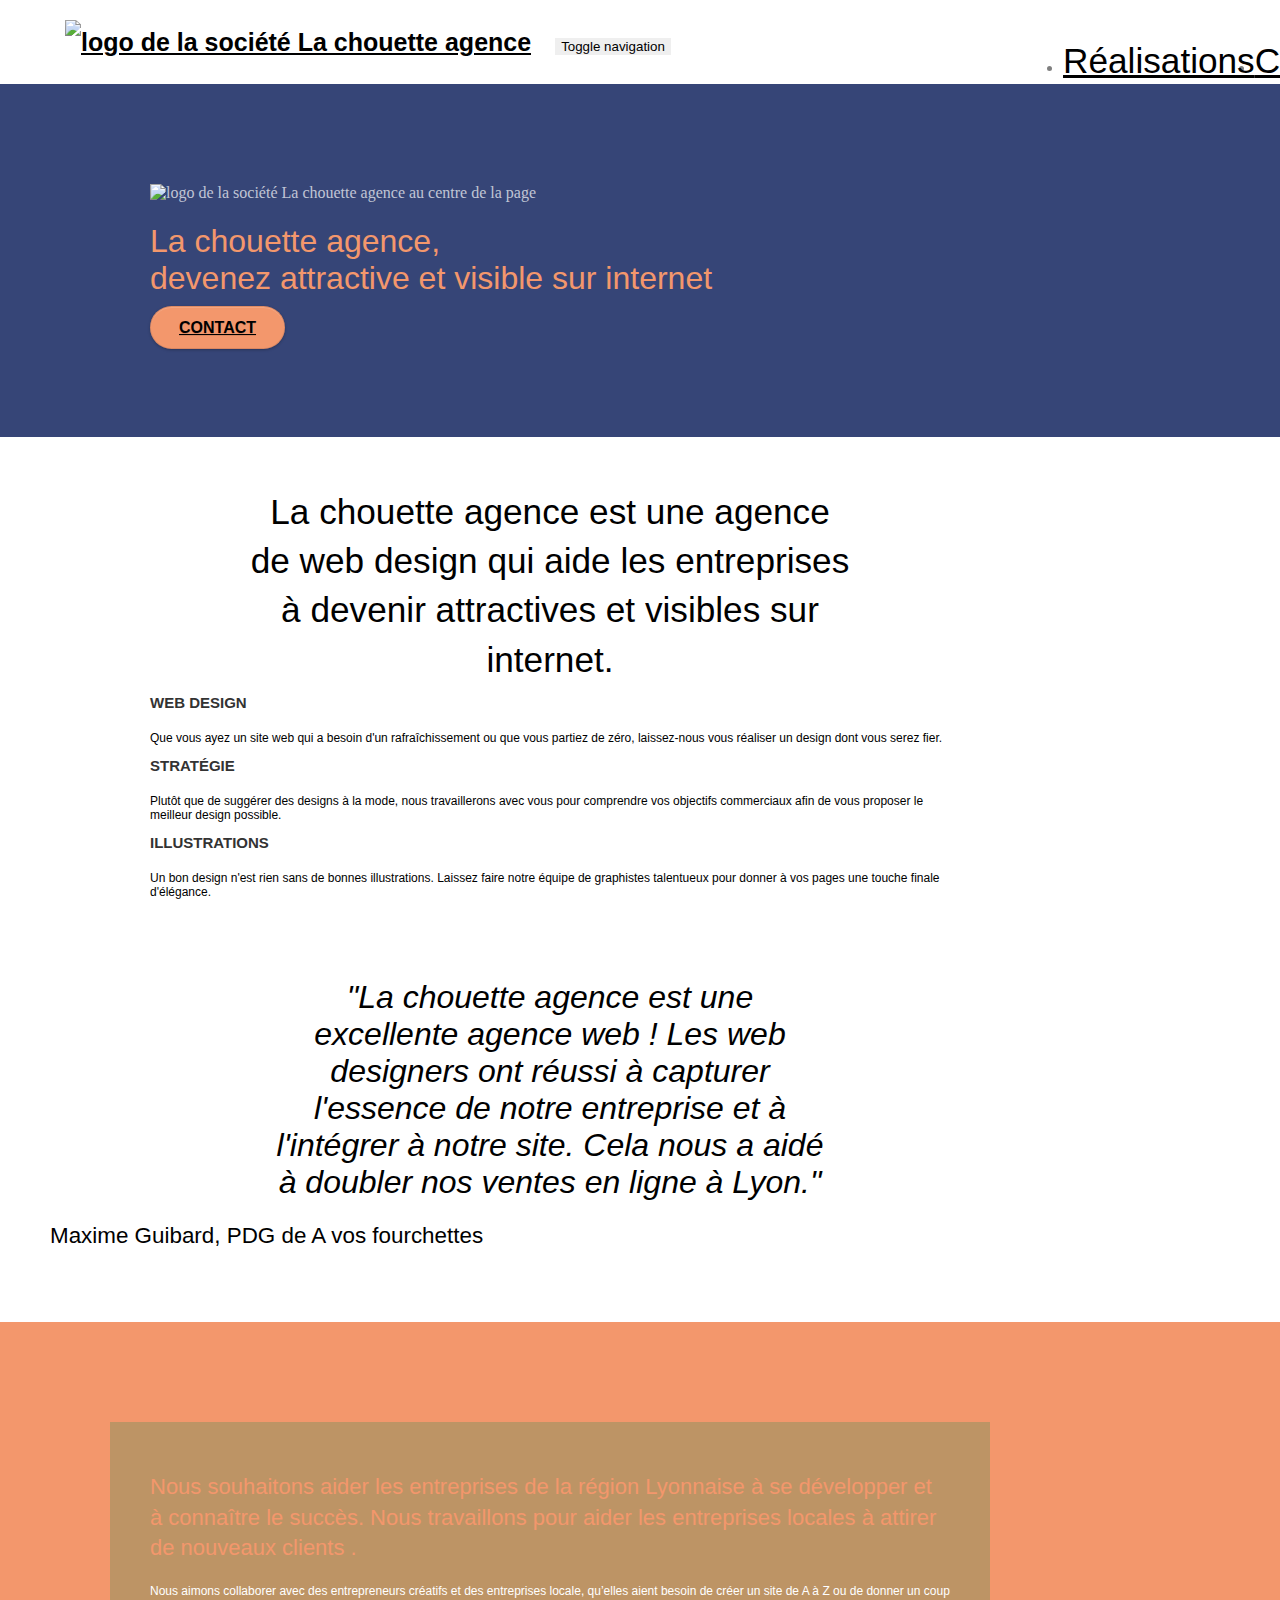
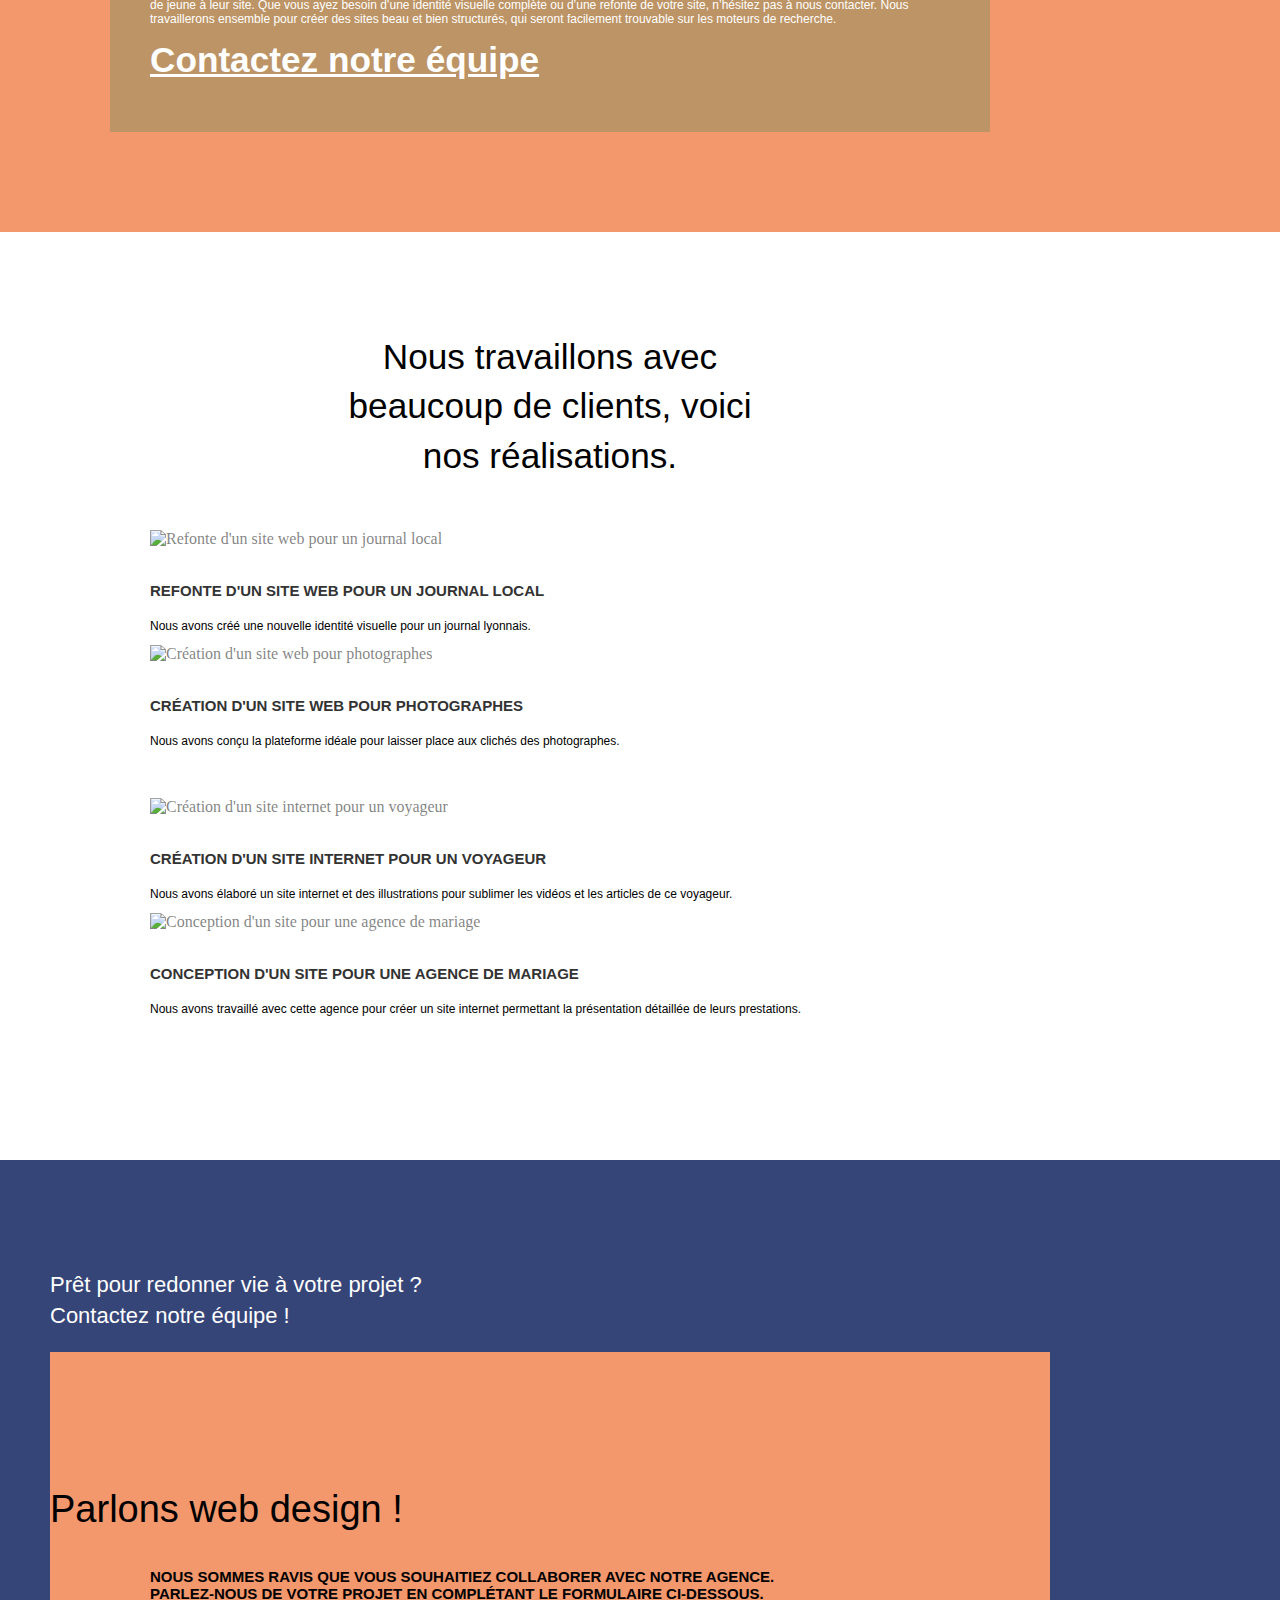
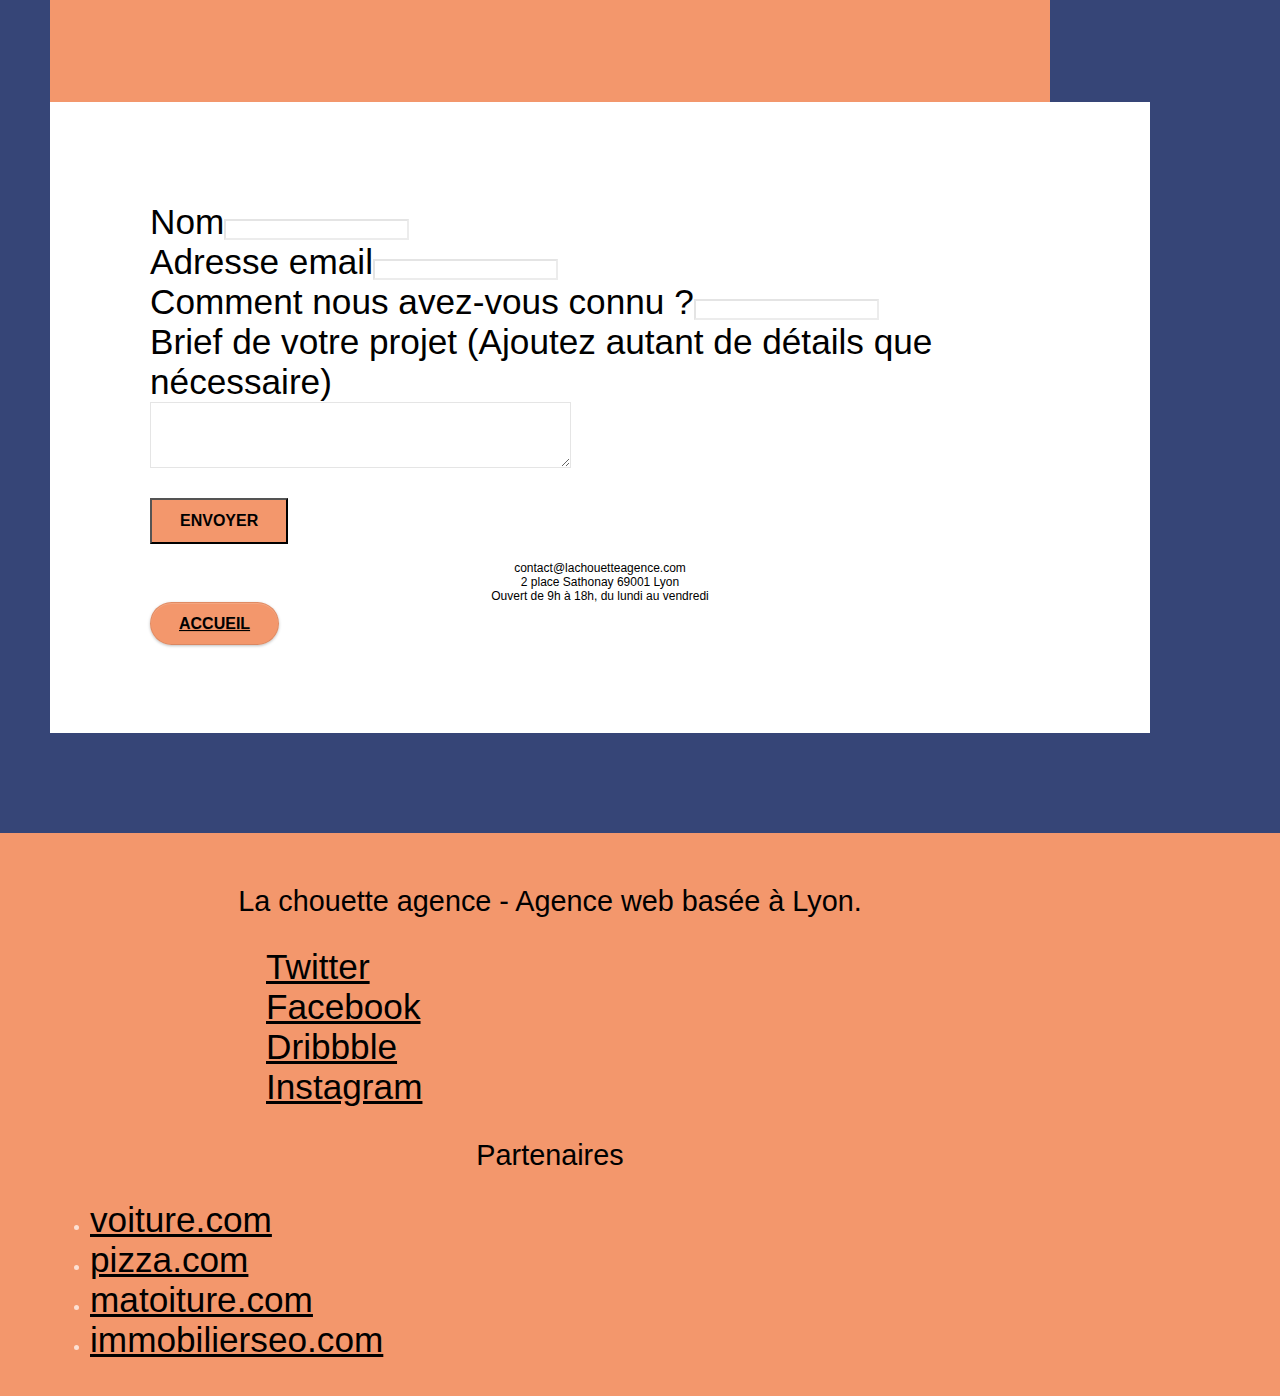
==== commit 8ba7d069: "ajt texte blanc bloc 6" ====
--- a/index.html
+++ b/index.html
@@ -159,11 +159,10 @@
 	</article>
 
 	<!-- bloc-5-cta -->
-	<section class="bloc bgc-dark-slate-blue bg-banniere d-bloc bloc-bg-texture texture-paper" id="bloc-5-cta">
+	<article class="bloc bgc-dark-slate-blue bg-banniere d-bloc bloc-bg-texture texture-paper" id="bloc-5-cta">
 		<div class="container bloc-lg">			
 			<div class="row">
-				<h2 class="mg-md text-center tc-white">Prêt pour redonner vie à votre projet ?<br>Contactez notre équipe !</h2>
-
+				<h2 class="mg-md text-center white">Prêt pour redonner vie à votre projet ?<br>Contactez notre équipe !</h2>
 			</div>
 			<!-- bloc-6 -->
 			<section class="bgc-atomic-tangerine bloc-bg-texture " id="bloc-6">
@@ -210,7 +209,7 @@
 			</section>
 		<!-- bloc-7 END -->
 		</div>
-	</section>
+	</article>
 	
 	<!-- bloc-5-cta END -->
 </main>
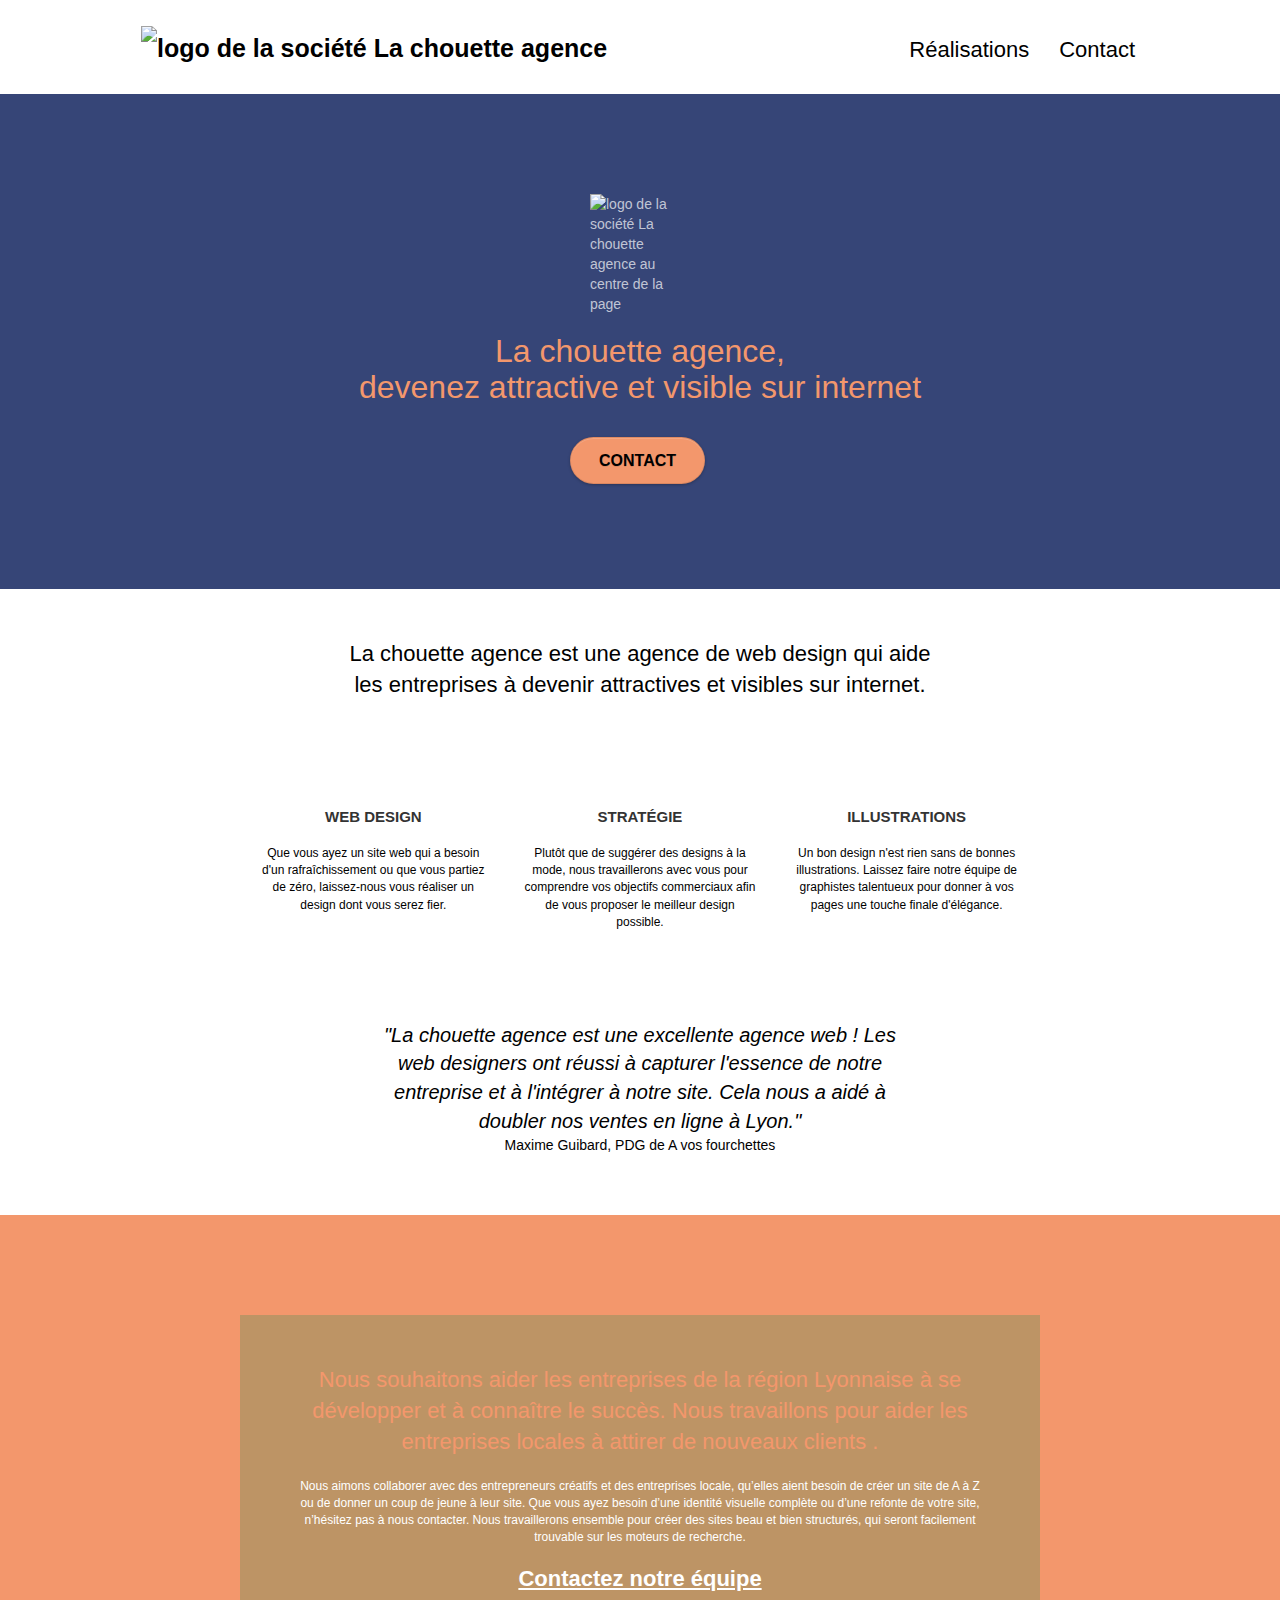
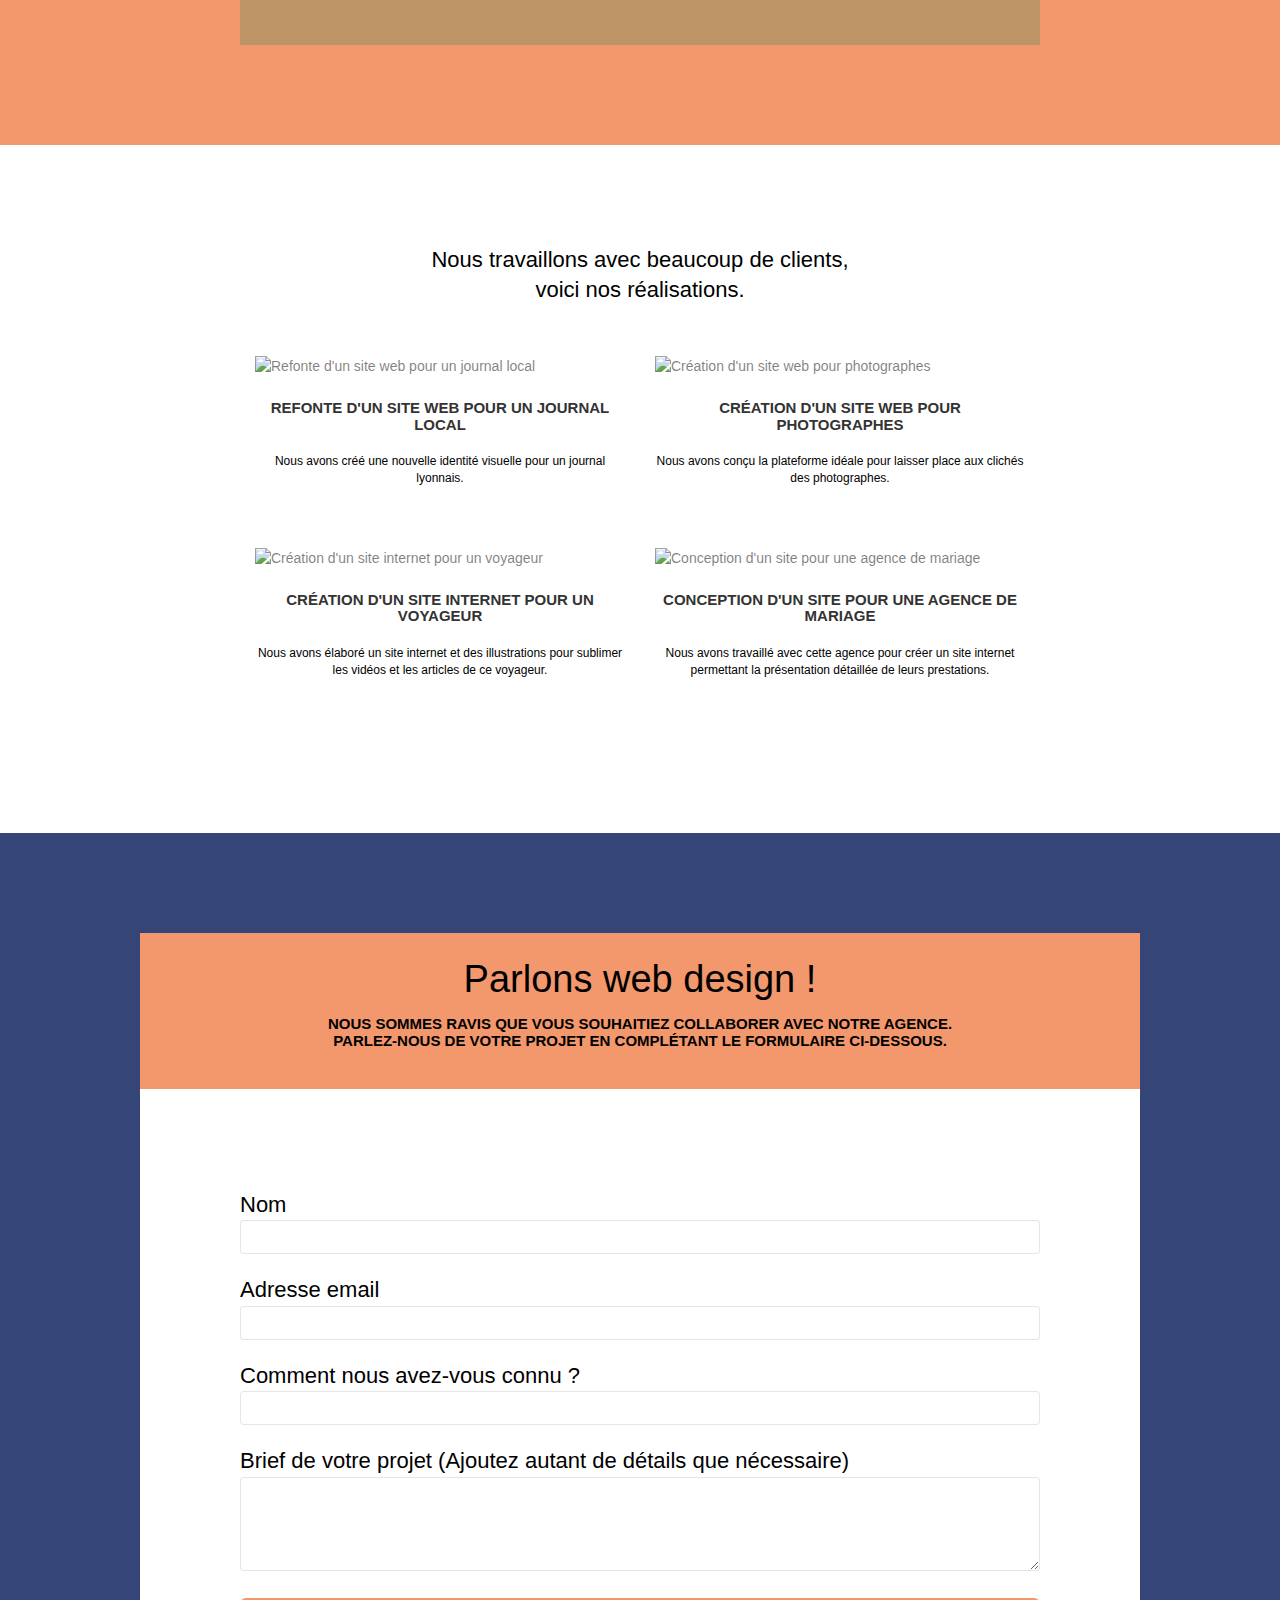
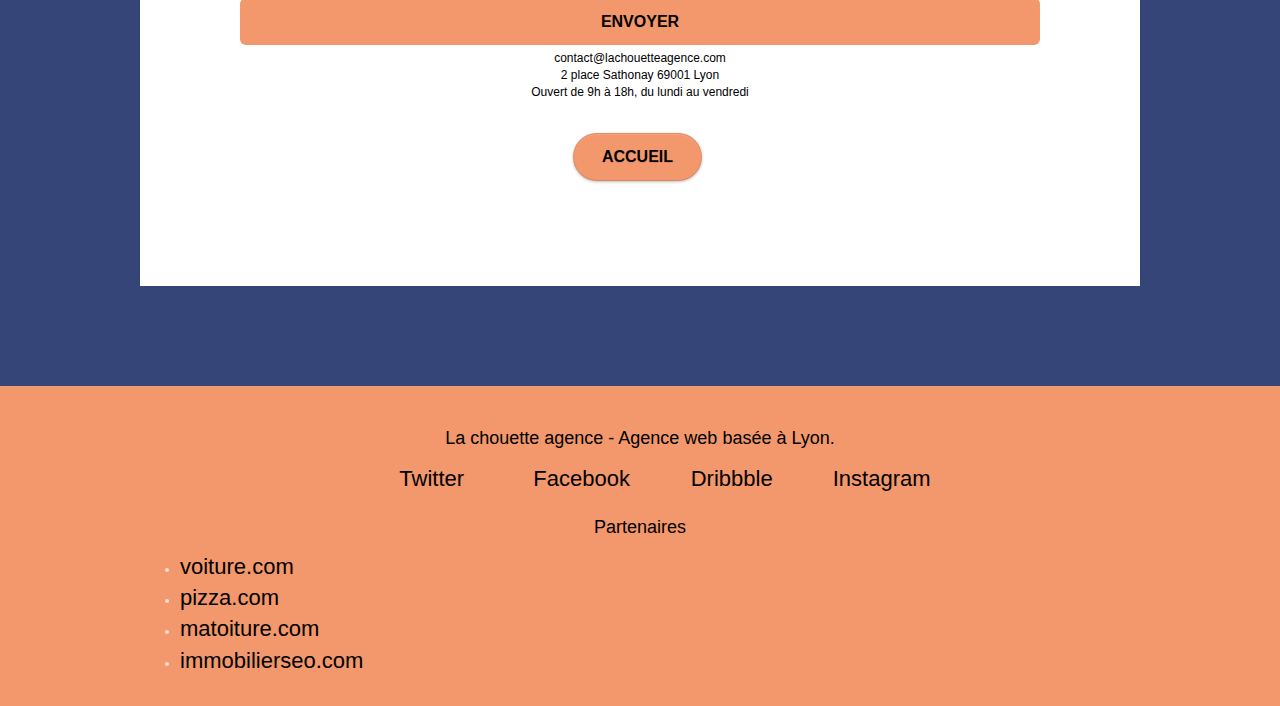
==== commit 4aac2f6c: "ajout version non minifier js et css" ====
--- a/index.html
+++ b/index.html
@@ -50,23 +50,23 @@
 <!-- header END -->
 
 <main>
-	<!-- bloc-1-presentation -->
-	<div class="bloc bgc-dark-slate-blue bg-banniere d-bloc bg-t-edge bloc-bg-texture texture-paper b-parallax" id="bloc-1-hero">
-		<div class="container bloc-lg">
-			<div class="row tight-width-whitespace">
-				<div class="col-sm-12">
-					<img src="img/logo.png" class="center-block image-resize-mode" width="100" alt="logo de la société La chouette agence au centre de la page" />
-					<h1 class="text-center hero-bloc-text tc-white ">La chouette agence,<br>devenez attractive et visible sur internet</h1>
-					<div class="text-center">
-						<a href="#bloc-6" class="btn btn-lg btn-clean btn-rd cta-hero btn-atomic-tangerine" id="cta-hero">Contact</a>
+	<article>
+		<!-- bloc-1-presentation -->
+		<div class="bloc bgc-dark-slate-blue bg-banniere d-bloc bg-t-edge bloc-bg-texture texture-paper b-parallax" id="bloc-1-hero">
+			<div class="container bloc-lg">
+				<div class="row tight-width-whitespace">
+					<div class="col-sm-12">
+						<img src="img/logo.png" class="center-block image-resize-mode" width="100" alt="logo de la société La chouette agence au centre de la page" />
+						<h1 class="text-center hero-bloc-text tc-white ">La chouette agence,<br>devenez attractive et visible sur internet</h1>
+						<div class="text-center">
+							<a href="#bloc-6" class="btn btn-lg btn-clean btn-rd cta-hero btn-atomic-tangerine" id="cta-hero">Contact</a>
+						</div>
 					</div>
 				</div>
 			</div>
 		</div>
-	</div>
-	<!-- bloc-1-presentation END -->
-
-	<article>
+		<!-- bloc-1-presentation END -->
+	
 		<!-- bloc-2-services -->
 		<section class="bloc bgc-white l-bloc" id="bloc-2-services">
 			<div class="container bloc-md">
@@ -131,24 +131,24 @@
 				</div>
 				<div class="row tight-width-whitespace portfolio-row">
 					<div class="col-sm-6">
-						<!--a href="#" data-lightbox="img/1.jpg" data-gallery-id="gallery-1" data-caption="Refonte d'un site web pour un journal local" data-frame="snapshot-lb"--><img src="img/1.jpg" alt="Refonte d'un site web pour un journal local" class="img-responsive portfolio-thumb" /></a>
+						<img src="img/1.jpg" alt="Refonte d'un site web pour un journal local" class="img-responsive portfolio-thumb" />
 						<h3 class="mg-md text-center">Refonte d'un site web pour un journal local</h3>
 						<p class="text-center">Nous avons créé une nouvelle identité visuelle pour un journal lyonnais.</p>
 					</div>
 					<div class="col-sm-6">
-						<!--a href="#" data-lightbox="img/2.jpg" data-gallery-id="gallery-1" data-caption="Création d'un site web pour photographes" data-frame="snapshot-lb"--><img src="img/2.jpg" class="img-responsive portfolio-thumb" alt="Création d'un site web pour photographes" /></a>
+						<img src="img/2.jpg" class="img-responsive portfolio-thumb" alt="Création d'un site web pour photographes" />
 						<h3 class="mg-md text-center">Création d'un site web pour photographes</h3>
 						<p class="text-center">Nous avons conçu la plateforme idéale pour laisser place aux clichés des photographes.</p>
 					</div>
 				</div>
 				<div class="row tight-width-whitespace portfolio-row">
 					<div class="col-sm-6">
-						<!--a href="#" data-lightbox="img/3.jpg" data-gallery-id="gallery-1" data-caption="Création d'un site internet pour un voyageur" data-frame="snapshot-lb"--><img src="img/3.jpg" class="img-responsive portfolio-thumb" alt="Création d'un site internet pour un voyageur"/></a>
+						<img src="img/3.jpg" class="img-responsive portfolio-thumb" alt="Création d'un site internet pour un voyageur"/>
 						<h3 class="mg-md text-center">Création d'un site internet pour un voyageur</h3>
 						<p class="text-center">Nous avons élaboré un site internet et des illustrations pour sublimer les vidéos et les articles de ce voyageur.</p>
 					</div>
 					<div class="col-sm-6">
-						<!--a href="#" data-lightbox="img/4.jpg" data-gallery-id="gallery-1" data-caption="Conception d'un site pour une agence de mariage" data-frame="snapshot-lb"--><img src="img/4.jpg" class="img-responsive portfolio-thumb" alt="Conception d'un site pour une agence de mariage" /></a>
+						<img src="img/4.jpg" class="img-responsive portfolio-thumb" alt="Conception d'un site pour une agence de mariage" />
 						<h3 class="mg-md text-center">Conception d'un site pour une agence de mariage</h3>
 						<p class="text-center">Nous avons travaillé avec cette agence pour créer un site internet permettant la présentation détaillée de leurs prestations.</p>
 					</div>
@@ -161,28 +161,26 @@
 	<!-- bloc-5-cta -->
 	<article class="bloc bgc-dark-slate-blue bg-banniere d-bloc bloc-bg-texture texture-paper" id="bloc-5-cta">
 		<div class="container bloc-lg">			
-			<div class="row">
-				<h2 class="mg-md text-center white">Prêt pour redonner vie à votre projet ?<br>Contactez notre équipe !</h2>
-			</div>
+
 			<!-- bloc-6 -->
-			<section class="bgc-atomic-tangerine bloc-bg-texture " id="bloc-6">
-				<div class="container bloc-lg">
+			<div class="bgc-atomic-tangerine" id="bloc-6">
+				<div class="container">
 					<div class="row">
 						<div class="col-sm-12">
-							<h2 class="text-center hero-bloc-text tc-white-page2">Parlons web design !</h1>
-							<h3 class="text-center mg-lg tc-white-page2 tight-width-whitespace">Nous sommes ravis que vous souhaitiez collaborer avec notre agence.<br>Parlez-nous de votre projet en complétant le formulaire ci-dessous.</h2>
-						</div>
-					</div>
-				</div>
-			</section>
+							<h2 class="text-center hero-bloc-text tc-white-page2">Parlons web design !</h2>
+							<h3 class="text-center mg-lg tc-white-page2 ">Nous sommes ravis que vous souhaitiez collaborer avec notre agence.<br>Parlez-nous de votre projet en complétant le formulaire ci-dessous.</h3>
+						</div>
+					</div>
+				</div>
+			</div>
 			<!-- bloc-6 END -->
 
 			<!-- bloc-7 -->
-			<section class="bloc bgc-white l-bloc" id="bloc-7">
+			<div class="bloc bgc-white l-bloc" id="bloc-7">
 				<div class=" bloc-lg">
 					<div class="row">
 						<div class="col-sm-12">
-							<form id="form_1" novalidate success-msg="Your message has been sent." fail-msg="Sorry it seems that our mail server is not responding, Sorry for the inconvenience!">
+							<form id="form_1" novalidate data-success-msg="Your message has been sent." data-fail-msg="Sorry it seems that our mail server is not responding, Sorry for the inconvenience!">
 								<div class="form-group">
 									<label class="largeur-label">Nom<input id="name" class="form-control" required /></label>
 								</div>
@@ -206,7 +204,7 @@
 						</div>
 					</div>
 				</div>
-			</section>
+			</div>
 		<!-- bloc-7 END -->
 		</div>
 	</article>
--- a/css/et-line.css
+++ b/css/et-line.css
@@ -0,0 +1,519 @@
+@font-face {
+    font-family: et-line;
+    src: url(../fonts/et-line.eot);
+    src: url(../fonts/et-line.eot?#iefix) format('embedded-opentype'), url(../fonts/et-line.woff) format('woff'), url(../fonts/et-line.ttf) format('truetype'), url(../fonts/et-line.svg#et-line) format('svg');
+    font-weight: 400;
+    font-style: normal
+}
+
+.et-icon-adjustments,
+.et-icon-alarmclock,
+.et-icon-anchor,
+.et-icon-aperture,
+.et-icon-attachment,
+.et-icon-bargraph,
+.et-icon-basket,
+.et-icon-beaker,
+.et-icon-bike,
+.et-icon-book-open,
+.et-icon-briefcase,
+.et-icon-browser,
+.et-icon-calendar,
+.et-icon-camera,
+.et-icon-caution,
+.et-icon-chat,
+.et-icon-circle-compass,
+.et-icon-clipboard,
+.et-icon-clock,
+.et-icon-cloud,
+.et-icon-compass,
+.et-icon-desktop,
+.et-icon-dial,
+.et-icon-document,
+.et-icon-documents,
+.et-icon-download,
+.et-icon-dribbble,
+.et-icon-edit,
+.et-icon-envelope,
+.et-icon-expand,
+.et-icon-facebook,
+.et-icon-flag,
+.et-icon-focus,
+.et-icon-gears,
+.et-icon-genius,
+.et-icon-gift,
+.et-icon-global,
+.et-icon-globe,
+.et-icon-googleplus,
+.et-icon-grid,
+.et-icon-happy,
+.et-icon-hazardous,
+.et-icon-heart,
+.et-icon-hotairballoon,
+.et-icon-hourglass,
+.et-icon-key,
+.et-icon-laptop,
+.et-icon-layers,
+.et-icon-lifesaver,
+.et-icon-lightbulb,
+.et-icon-linegraph,
+.et-icon-linkedin,
+.et-icon-lock,
+.et-icon-magnifying-glass,
+.et-icon-map,
+.et-icon-map-pin,
+.et-icon-megaphone,
+.et-icon-mic,
+.et-icon-mobile,
+.et-icon-newspaper,
+.et-icon-notebook,
+.et-icon-paintbrush,
+.et-icon-paperclip,
+.et-icon-pencil,
+.et-icon-phone,
+.et-icon-picture,
+.et-icon-pictures,
+.et-icon-piechart,
+.et-icon-presentation,
+.et-icon-pricetags,
+.et-icon-printer,
+.et-icon-profile-female,
+.et-icon-profile-male,
+.et-icon-puzzle,
+.et-icon-quote,
+.et-icon-recycle,
+.et-icon-refresh,
+.et-icon-ribbon,
+.et-icon-rss,
+.et-icon-sad,
+.et-icon-scissors,
+.et-icon-scope,
+.et-icon-search,
+.et-icon-shield,
+.et-icon-speedometer,
+.et-icon-strategy,
+.et-icon-streetsign,
+.et-icon-tablet,
+.et-icon-target,
+.et-icon-telescope,
+.et-icon-toolbox,
+.et-icon-tools,
+.et-icon-tools-2,
+.et-icon-trophy,
+.et-icon-tumblr,
+.et-icon-twitter,
+.et-icon-upload,
+.et-icon-video,
+.et-icon-wallet,
+.et-icon-wine {
+    font-family: et-line;
+    speak: none;
+    font-style: normal;
+    font-weight: 400;
+    font-variant: normal;
+    text-transform: none;
+    line-height: 1;
+    -webkit-font-smoothing: antialiased;
+    -moz-osx-font-smoothing: grayscale;
+    display: inline-block
+}
+
+.et-icon-mobile:before {
+    content: "\e000"
+}
+
+.et-icon-laptop:before {
+    content: "\e001"
+}
+
+.et-icon-desktop:before {
+    content: "\e002"
+}
+
+.et-icon-tablet:before {
+    content: "\e003"
+}
+
+.et-icon-phone:before {
+    content: "\e004"
+}
+
+.et-icon-document:before {
+    content: "\e005"
+}
+
+.et-icon-documents:before {
+    content: "\e006"
+}
+
+.et-icon-search:before {
+    content: "\e007"
+}
+
+.et-icon-clipboard:before {
+    content: "\e008"
+}
+
+.et-icon-newspaper:before {
+    content: "\e009"
+}
+
+.et-icon-notebook:before {
+    content: "\e00a"
+}
+
+.et-icon-book-open:before {
+    content: "\e00b"
+}
+
+.et-icon-browser:before {
+    content: "\e00c"
+}
+
+.et-icon-calendar:before {
+    content: "\e00d"
+}
+
+.et-icon-presentation:before {
+    content: "\e00e"
+}
+
+.et-icon-picture:before {
+    content: "\e00f"
+}
+
+.et-icon-pictures:before {
+    content: "\e010"
+}
+
+.et-icon-video:before {
+    content: "\e011"
+}
+
+.et-icon-camera:before {
+    content: "\e012"
+}
+
+.et-icon-printer:before {
+    content: "\e013"
+}
+
+.et-icon-toolbox:before {
+    content: "\e014"
+}
+
+.et-icon-briefcase:before {
+    content: "\e015"
+}
+
+.et-icon-wallet:before {
+    content: "\e016"
+}
+
+.et-icon-gift:before {
+    content: "\e017"
+}
+
+.et-icon-bargraph:before {
+    content: "\e018"
+}
+
+.et-icon-grid:before {
+    content: "\e019"
+}
+
+.et-icon-expand:before {
+    content: "\e01a"
+}
+
+.et-icon-focus:before {
+    content: "\e01b"
+}
+
+.et-icon-edit:before {
+    content: "\e01c"
+}
+
+.et-icon-adjustments:before {
+    content: "\e01d"
+}
+
+.et-icon-ribbon:before {
+    content: "\e01e"
+}
+
+.et-icon-hourglass:before {
+    content: "\e01f"
+}
+
+.et-icon-lock:before {
+    content: "\e020"
+}
+
+.et-icon-megaphone:before {
+    content: "\e021"
+}
+
+.et-icon-shield:before {
+    content: "\e022"
+}
+
+.et-icon-trophy:before {
+    content: "\e023"
+}
+
+.et-icon-flag:before {
+    content: "\e024"
+}
+
+.et-icon-map:before {
+    content: "\e025"
+}
+
+.et-icon-puzzle:before {
+    content: "\e026"
+}
+
+.et-icon-basket:before {
+    content: "\e027"
+}
+
+.et-icon-envelope:before {
+    content: "\e028"
+}
+
+.et-icon-streetsign:before {
+    content: "\e029"
+}
+
+.et-icon-telescope:before {
+    content: "\e02a"
+}
+
+.et-icon-gears:before {
+    content: "\e02b"
+}
+
+.et-icon-key:before {
+    content: "\e02c"
+}
+
+.et-icon-paperclip:before {
+    content: "\e02d"
+}
+
+.et-icon-attachment:before {
+    content: "\e02e"
+}
+
+.et-icon-pricetags:before {
+    content: "\e02f"
+}
+
+.et-icon-lightbulb:before {
+    content: "\e030"
+}
+
+.et-icon-layers:before {
+    content: "\e031"
+}
+
+.et-icon-pencil:before {
+    content: "\e032"
+}
+
+.et-icon-tools:before {
+    content: "\e033"
+}
+
+.et-icon-tools-2:before {
+    content: "\e034"
+}
+
+.et-icon-scissors:before {
+    content: "\e035"
+}
+
+.et-icon-paintbrush:before {
+    content: "\e036"
+}
+
+.et-icon-magnifying-glass:before {
+    content: "\e037"
+}
+
+.et-icon-circle-compass:before {
+    content: "\e038"
+}
+
+.et-icon-linegraph:before {
+    content: "\e039"
+}
+
+.et-icon-mic:before {
+    content: "\e03a"
+}
+
+.et-icon-strategy:before {
+    content: "\e03b"
+}
+
+.et-icon-beaker:before {
+    content: "\e03c"
+}
+
+.et-icon-caution:before {
+    content: "\e03d"
+}
+
+.et-icon-recycle:before {
+    content: "\e03e"
+}
+
+.et-icon-anchor:before {
+    content: "\e03f"
+}
+
+.et-icon-profile-male:before {
+    content: "\e040"
+}
+
+.et-icon-profile-female:before {
+    content: "\e041"
+}
+
+.et-icon-bike:before {
+    content: "\e042"
+}
+
+.et-icon-wine:before {
+    content: "\e043"
+}
+
+.et-icon-hotairballoon:before {
+    content: "\e044"
+}
+
+.et-icon-globe:before {
+    content: "\e045"
+}
+
+.et-icon-genius:before {
+    content: "\e046"
+}
+
+.et-icon-map-pin:before {
+    content: "\e047"
+}
+
+.et-icon-dial:before {
+    content: "\e048"
+}
+
+.et-icon-chat:before {
+    content: "\e049"
+}
+
+.et-icon-heart:before {
+    content: "\e04a"
+}
+
+.et-icon-cloud:before {
+    content: "\e04b"
+}
+
+.et-icon-upload:before {
+    content: "\e04c"
+}
+
+.et-icon-download:before {
+    content: "\e04d"
+}
+
+.et-icon-target:before {
+    content: "\e04e"
+}
+
+.et-icon-hazardous:before {
+    content: "\e04f"
+}
+
+.et-icon-piechart:before {
+    content: "\e050"
+}
+
+.et-icon-speedometer:before {
+    content: "\e051"
+}
+
+.et-icon-global:before {
+    content: "\e052"
+}
+
+.et-icon-compass:before {
+    content: "\e053"
+}
+
+.et-icon-lifesaver:before {
+    content: "\e054"
+}
+
+.et-icon-clock:before {
+    content: "\e055"
+}
+
+.et-icon-aperture:before {
+    content: "\e056"
+}
+
+.et-icon-quote:before {
+    content: "\e057"
+}
+
+.et-icon-scope:before {
+    content: "\e058"
+}
+
+.et-icon-alarmclock:before {
+    content: "\e059"
+}
+
+.et-icon-refresh:before {
+    content: "\e05a"
+}
+
+.et-icon-happy:before {
+    content: "\e05b"
+}
+
+.et-icon-sad:before {
+    content: "\e05c"
+}
+
+.et-icon-facebook:before {
+    content: "\e05d"
+}
+
+.et-icon-twitter:before {
+    content: "\e05e"
+}
+
+.et-icon-googleplus:before {
+    content: "\e05f"
+}
+
+.et-icon-rss:before {
+    content: "\e060"
+}
+
+.et-icon-tumblr:before {
+    content: "\e061"
+}
+
+.et-icon-linkedin:before {
+    content: "\e062"
+}
+
+.et-icon-dribbble:before {
+    content: "\e063"
+}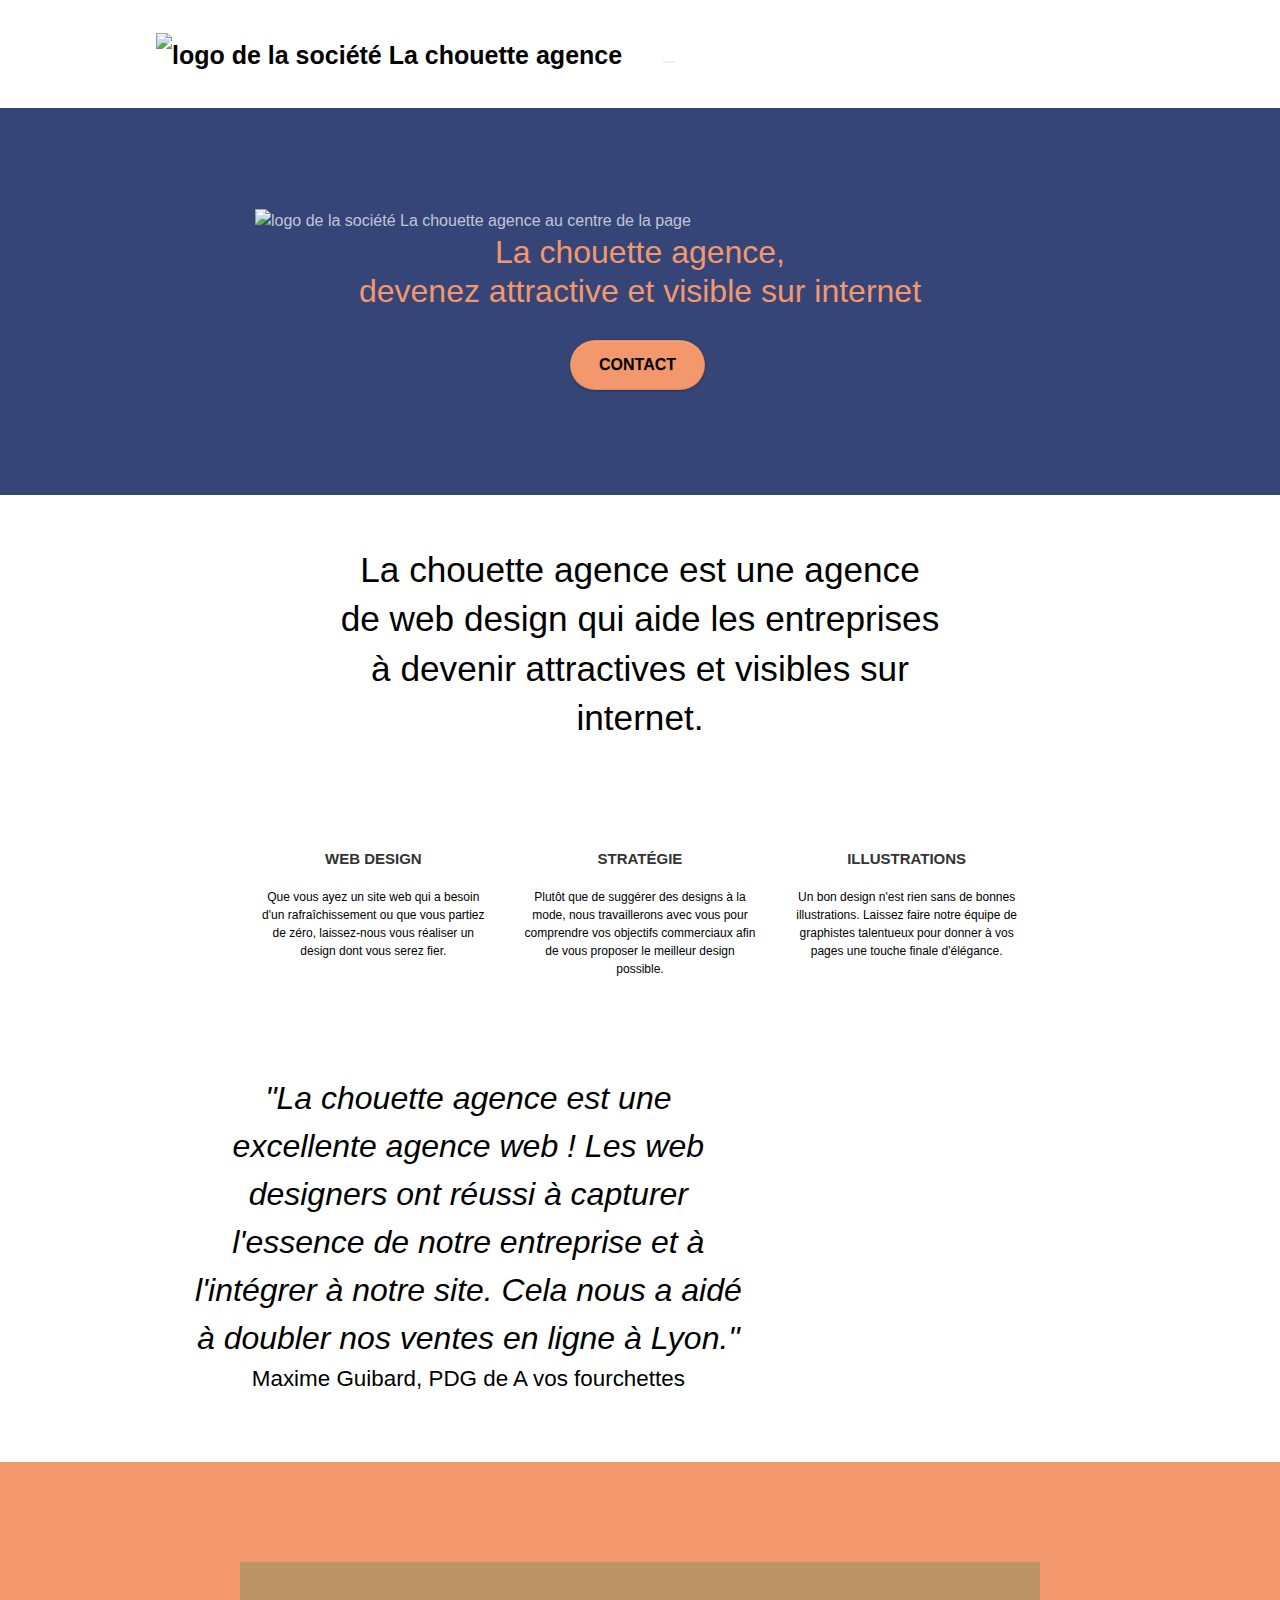
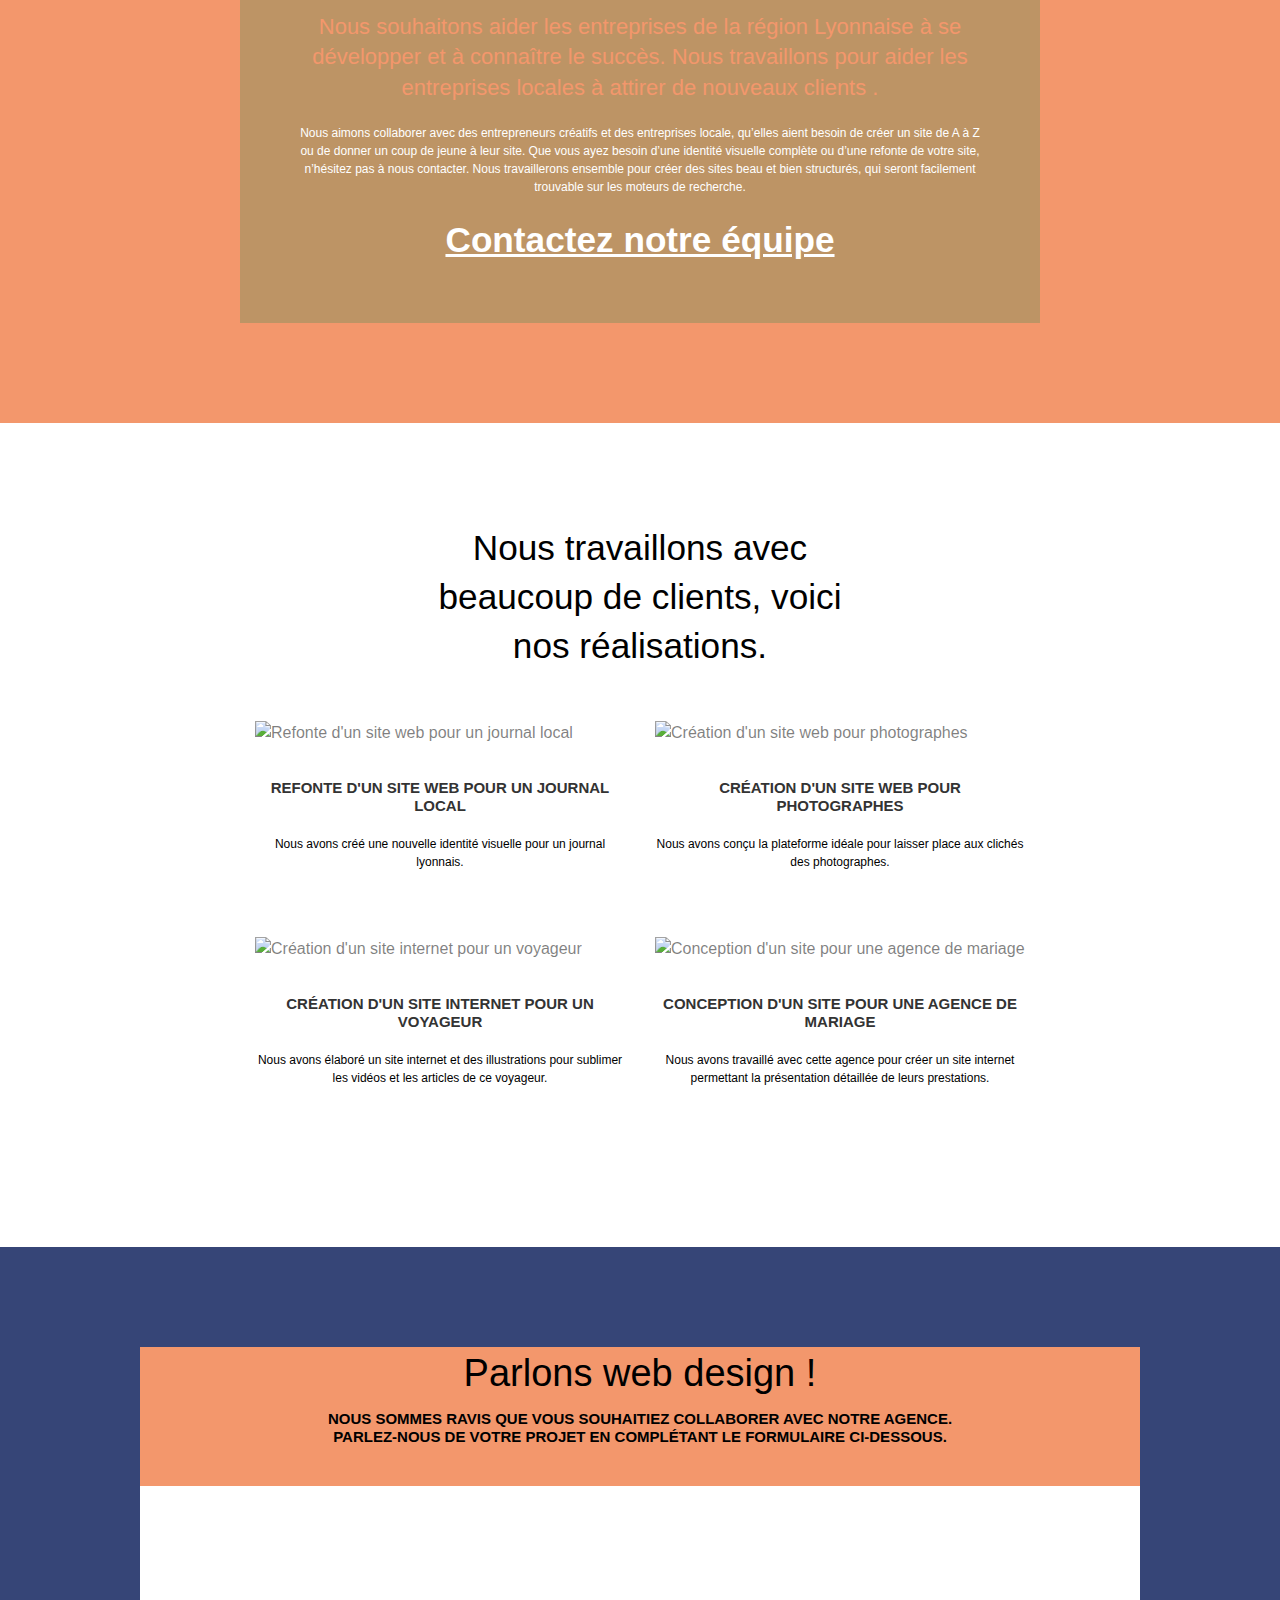
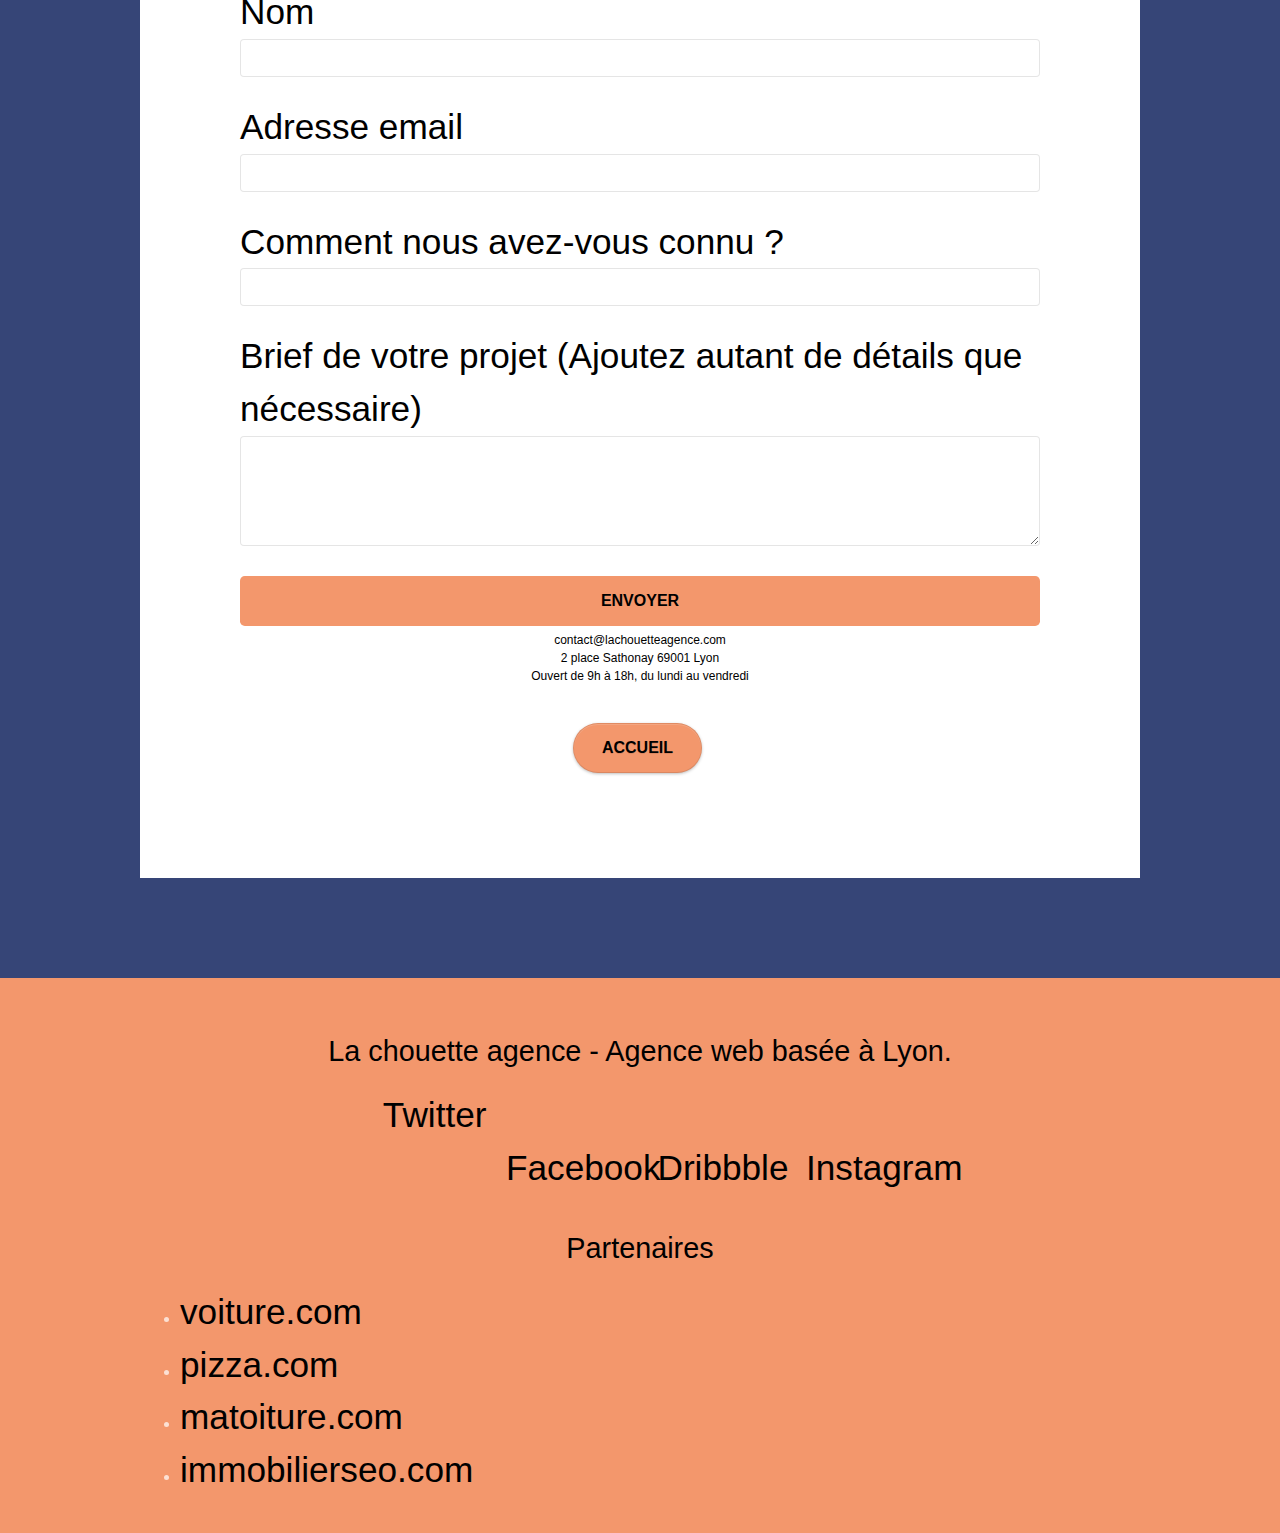
==== commit a2f71413: "install. new bootstrap" ====
--- a/index.html
+++ b/index.html
@@ -14,7 +14,7 @@
 	
 	<link rel="canonical" href="https://pinkdoab.github.io/chouette-opti2/">
 
-	<link rel="stylesheet" type="text/css" href="./css/bootstrap.css">
+	<link rel="stylesheet" type="text/css" href="./css/bootstrap.min.css">
 	<link rel="stylesheet" type="text/css" href="style.css">
 	<link rel="stylesheet" type="text/css" href="./css/font-awesome.css">
 	<link rel="stylesheet" type="text/css" href="./css/et-line.css">
@@ -260,6 +260,6 @@
 <!-- Principal conteneur END -->
 
 <script src="./js/jquery-2.1.0.js"></script>
-<script src="./js/bootstrap.js" async></script>
+<script src="./js/bootstrap.min.js" async></script>
 </body>
 </html>
--- a/style.css
+++ b/style.css
@@ -899,13 +899,14 @@
     }
 }
 
-@media only screen and (min-device-width: 768px) and (max-device-width: 1024px) and (orientation: landscape) {
+/*@media only screen and (min-device-width: 768px) and (max-device-width: 1024px) and (orientation: landscape) {*/
+@media only screen and (min-width: 768px) and (max-width: 1024px) and (orientation: landscape) {
     .b-parallax {
         background-attachment: scroll;
     }
 }
-
-@media only screen and (min-device-width: 1024px) and (max-device-width: 1366px) and (-webkit-min-device-pixel-ratio: 1.5) {
+/*@media only screen and (min-device-width: 1024px) and (max-device-width: 1366px) and (-webkit-min-device-pixel-ratio: 1.5) {*/
+@media only screen and (min-width: 1024px) and (max-width: 1366px) and (-webkit-min-device-pixel-ratio: 1.5) {
     .b-parallax {
         background-attachment: scroll;
     }
@@ -924,8 +925,10 @@
         position: relative;
     }
     .bloc {
-        padding-left: constant(safe-area-inset-left);
-        padding-right: constant(safe-area-inset-right);
+        /*padding-left: constant(safe-area-inset-left);
+        padding-right: constant(safe-area-inset-right);*/
+        padding-left: 0;
+        padding-right: 0;
     }
     .bloc-group,
     .bloc-group .bloc {
@@ -935,8 +938,10 @@
     .bloc-fill-screen .fill-bloc-top-edge,
     .bloc-fill-screen .fill-bloc-bottom-edge {
         padding: 0 20px;
-        padding-left: constant(safe-area-inset-left);
-        padding-right: constant(safe-area-inset-right);
+        /*padding-left: constant(safe-area-inset-left);
+        padding-right: constant(safe-area-inset-right);*/
+        padding-left: 0;
+        padding-right: 0;
     }
 }
 
--- a/css/et-line.css
+++ b/css/et-line.css
@@ -107,7 +107,6 @@
 .et-icon-wallet,
 .et-icon-wine {
     font-family: et-line;
-    speak: none;
     font-style: normal;
     font-weight: 400;
     font-variant: normal;
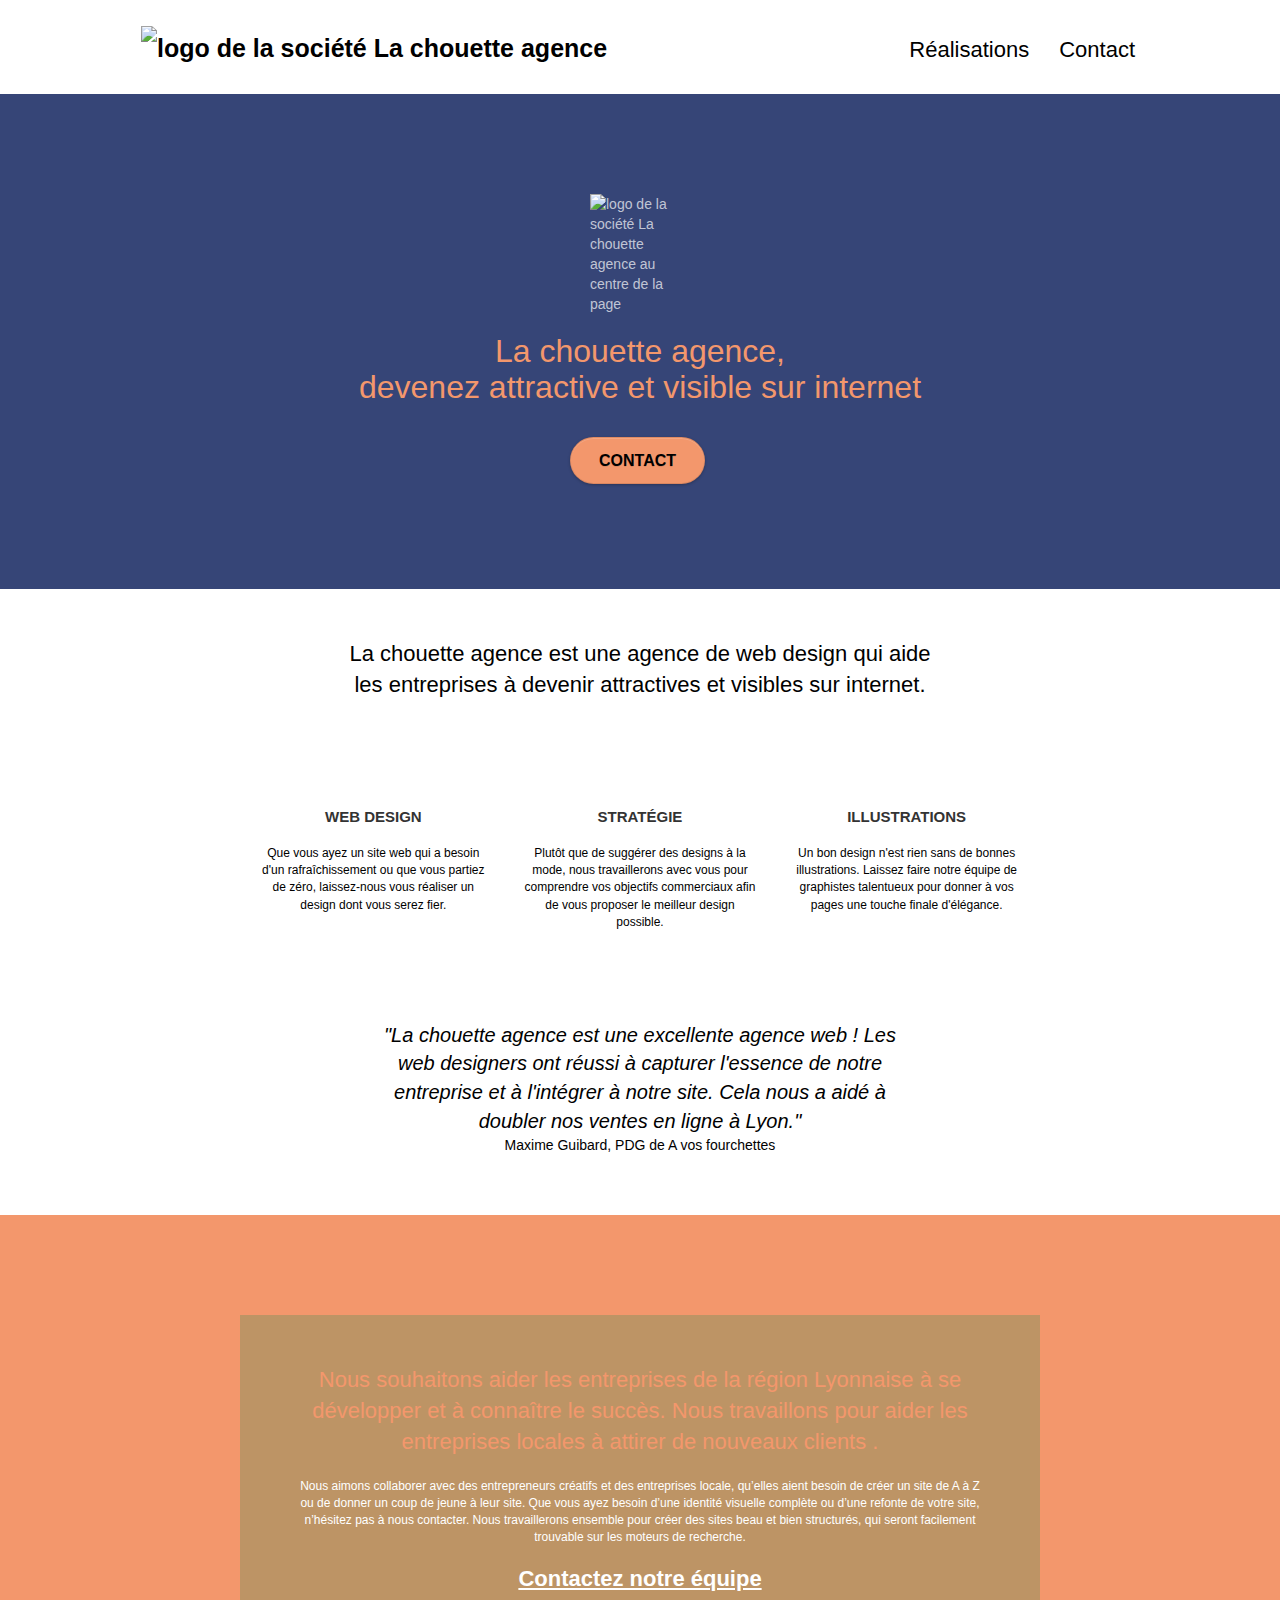
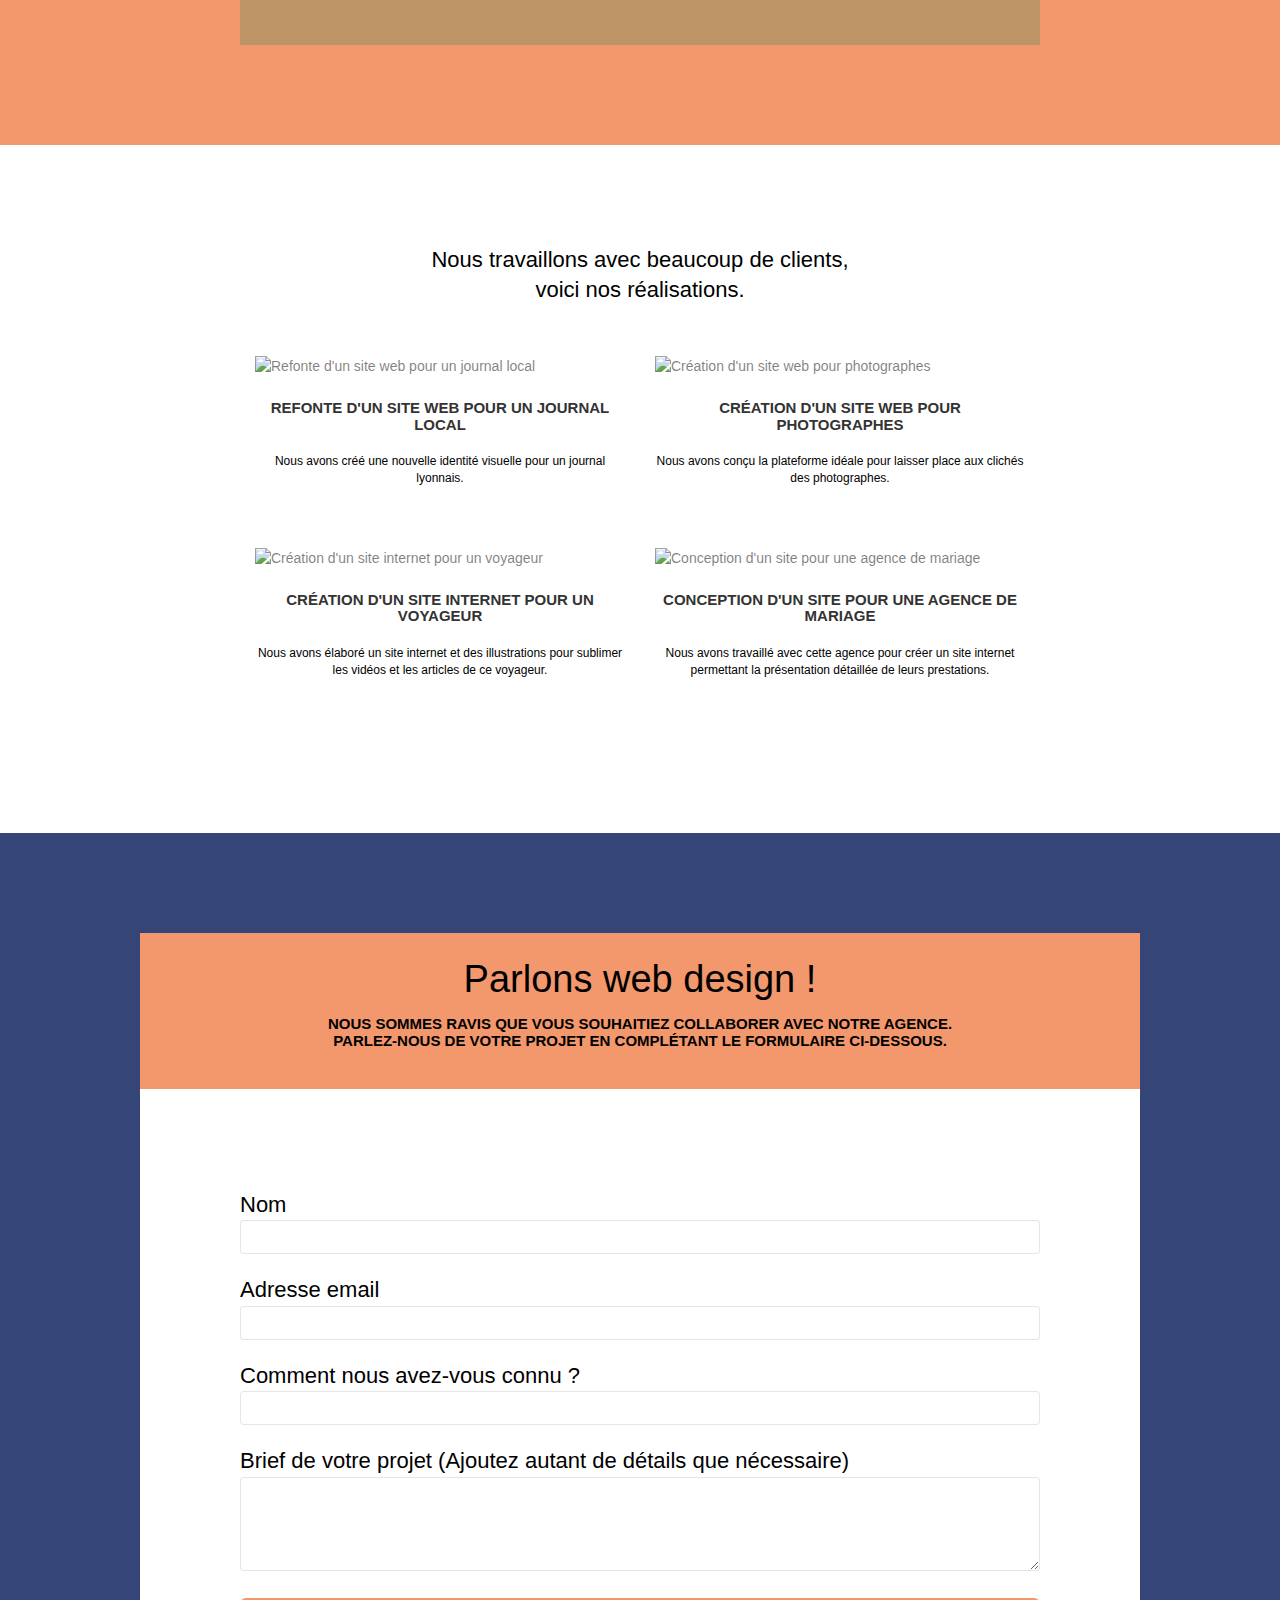
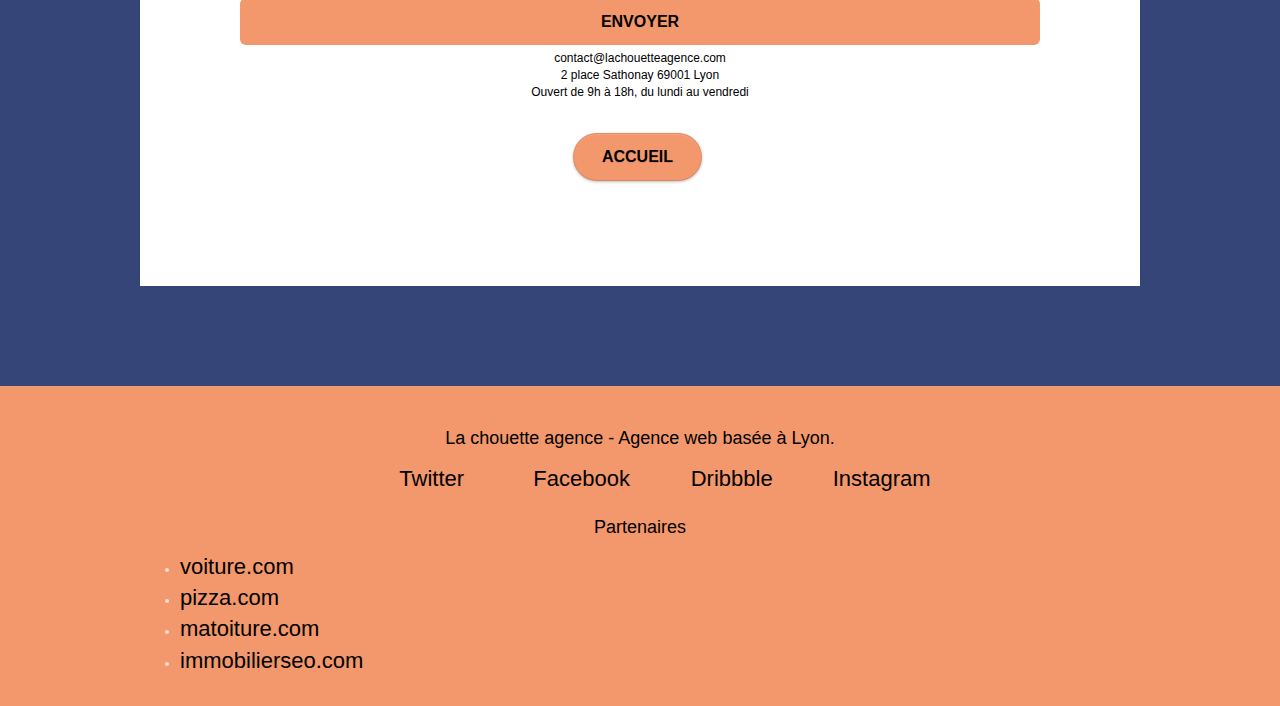
==== commit 6913d447: "reinstall. bootstrap" ====
--- a/index.html
+++ b/index.html
@@ -14,7 +14,7 @@
 	
 	<link rel="canonical" href="https://pinkdoab.github.io/chouette-opti2/">
 
-	<link rel="stylesheet" type="text/css" href="./css/bootstrap.min.css">
+	<link rel="stylesheet" type="text/css" href="./css/bootstrap.css">
 	<link rel="stylesheet" type="text/css" href="style.css">
 	<link rel="stylesheet" type="text/css" href="./css/font-awesome.css">
 	<link rel="stylesheet" type="text/css" href="./css/et-line.css">
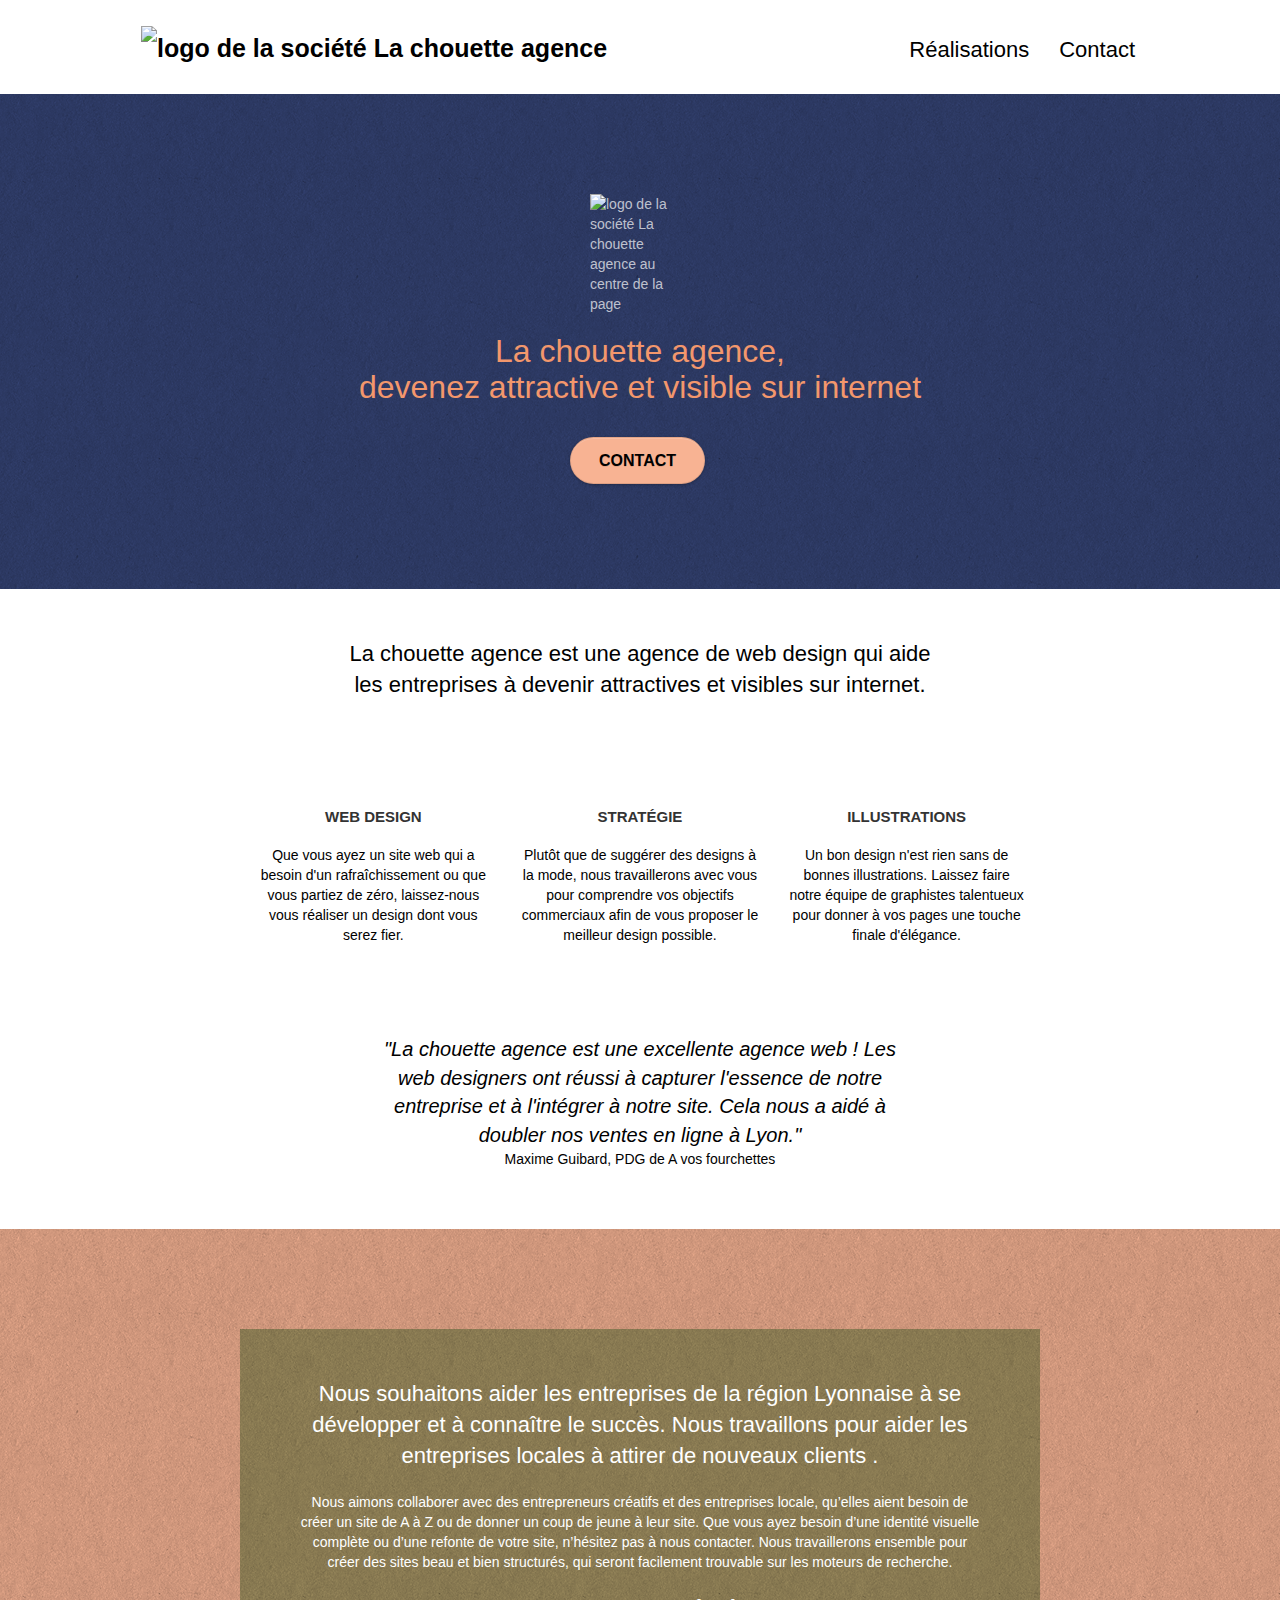
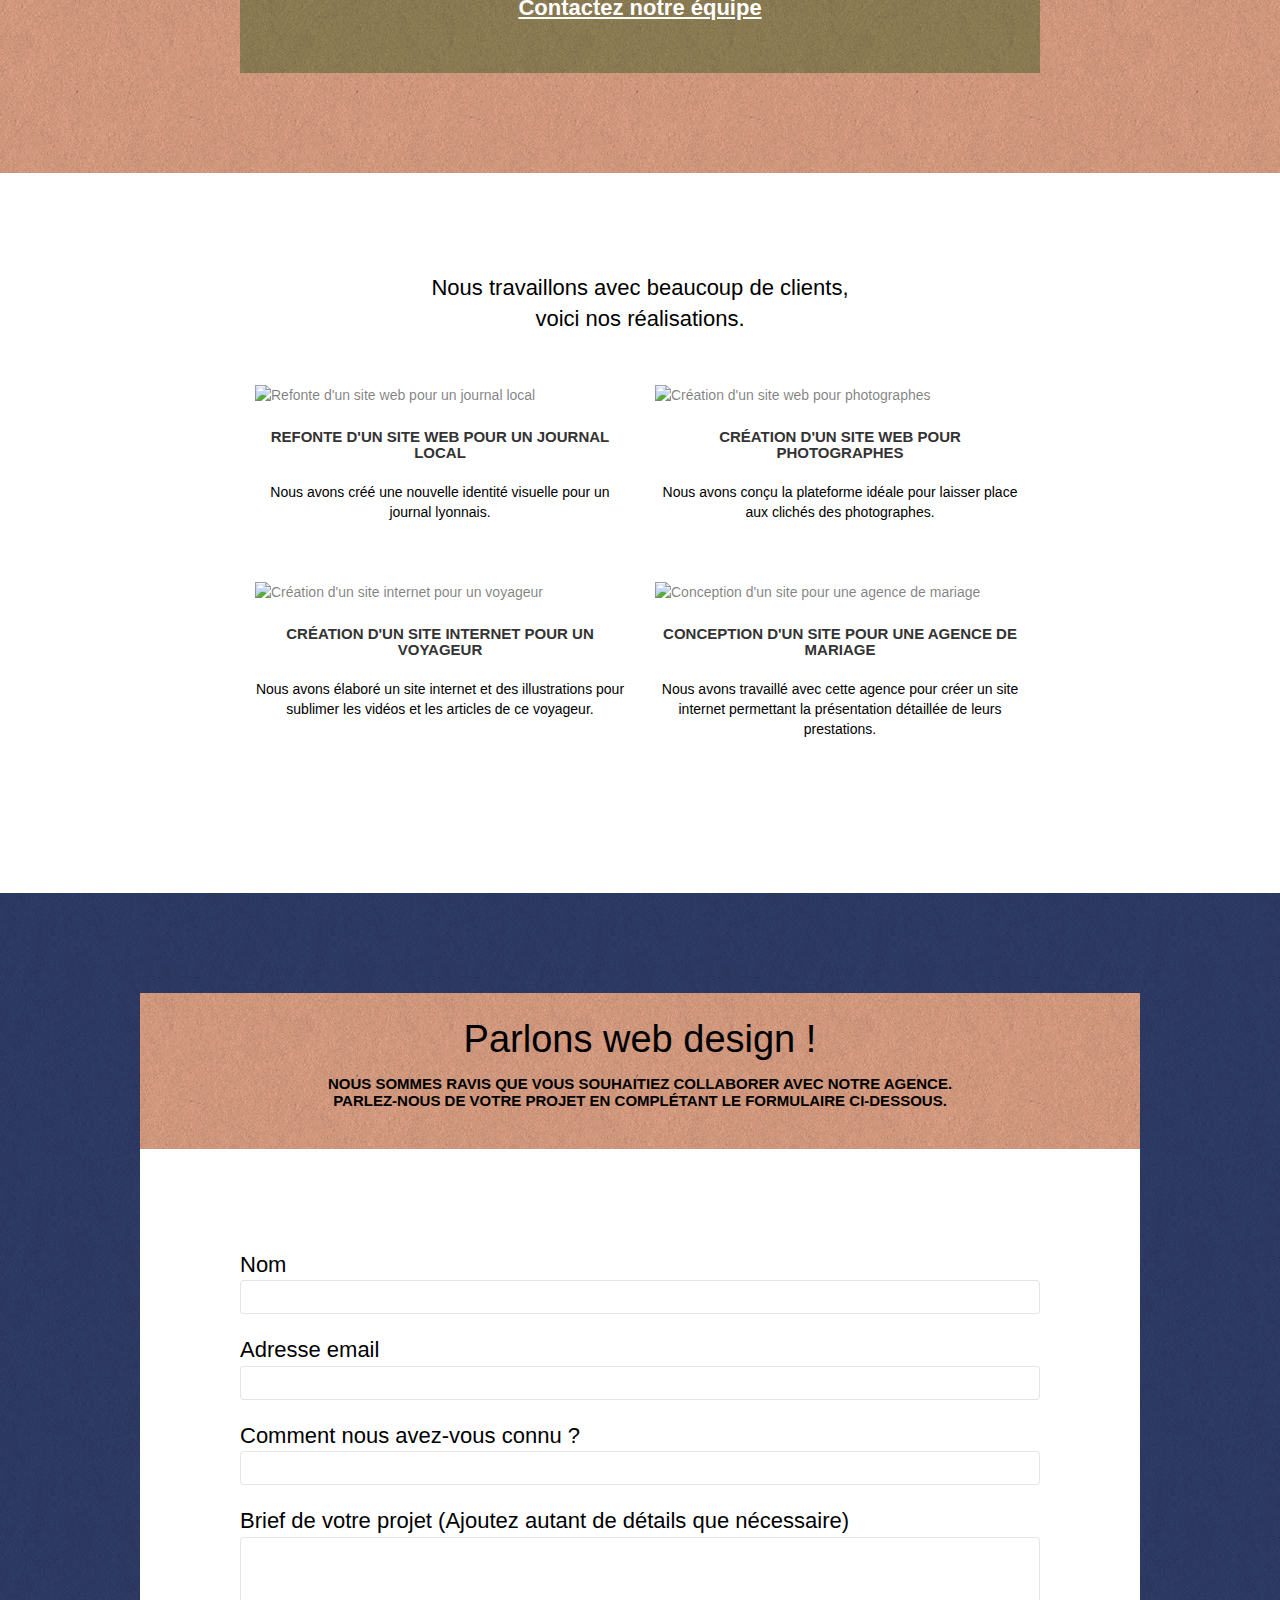
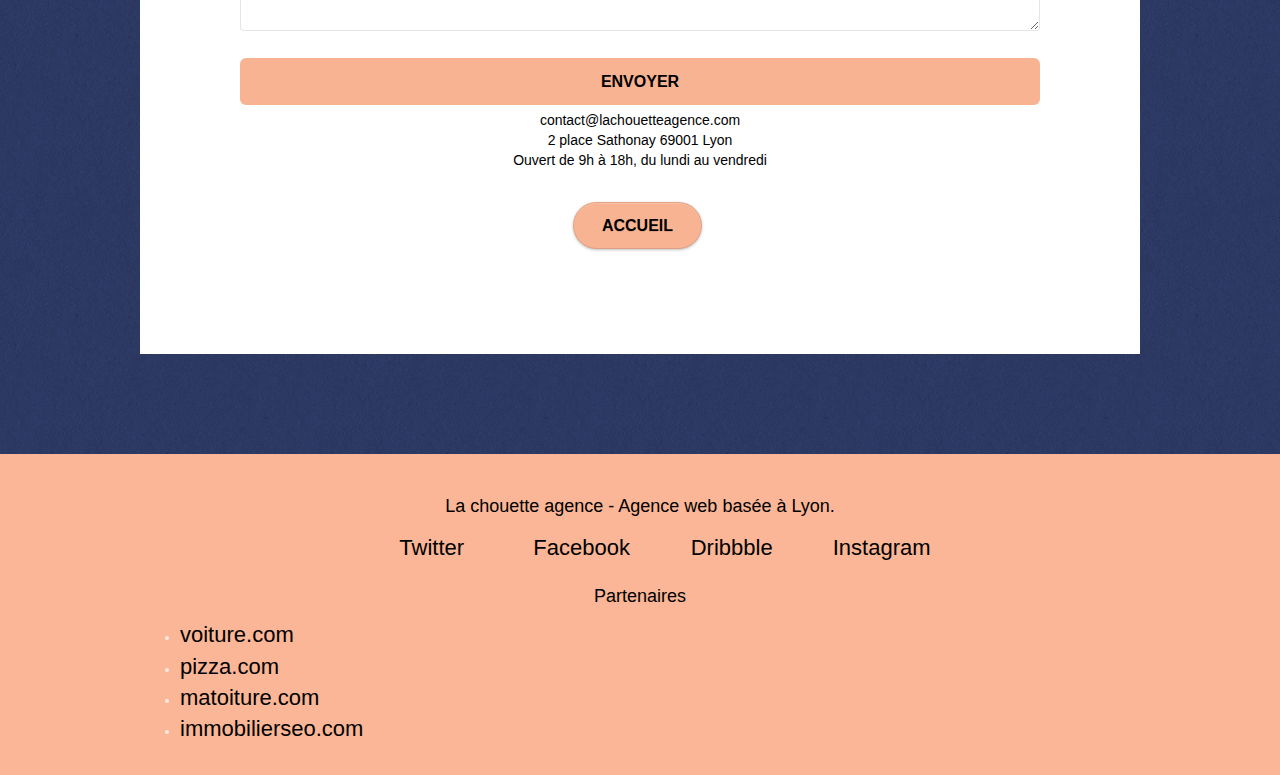
==== commit 1331b121: "amélio. contraste" ====
--- a/index.html
+++ b/index.html
@@ -113,7 +113,7 @@
 			<div class="container bloc-lg">
 				<div class="row tight-width-whitespace black-background">
 					<div class="col-sm-12">
-						<h2 class="mg-md text-center tc-white">Nous souhaitons aider les entreprises de la région Lyonnaise à se développer et à connaître le succès. Nous travaillons pour aider les entreprises locales à attirer de nouveaux clients .<br></h2>
+						<h2 class="mg-md text-center white">Nous souhaitons aider les entreprises de la région Lyonnaise à se développer et à connaître le succès. Nous travaillons pour aider les entreprises locales à attirer de nouveaux clients .<br></h2>
 						<p class="text-center white">Nous aimons collaborer avec des entrepreneurs créatifs et des entreprises locale, qu’elles aient besoin de créer un site de A à Z ou de donner un coup de jeune à leur site. Que vous ayez besoin d’une identité visuelle complète ou d’une refonte de votre site, n’hésitez pas à nous contacter. Nous travaillerons ensemble pour créer des sites beau et bien structurés, qui seront facilement trouvable sur les moteurs de recherche. <br><br><a class="ltc-white bold-link" href="page2.html">Contactez notre équipe</a><br></p>
 					</div>
 				</div>
--- a/style.css
+++ b/style.css
@@ -719,7 +719,7 @@
 }
 
 p {
-    font-size: 12px;
+    font-size: 14px;
 }
 
 .tight-width-whitespace {
@@ -797,7 +797,7 @@
 }
 
 .black-background {
-    background-color: rgba(165, 147, 99, 0.7);
+    background-color: rgba(165, 147, 99, 1);
     padding: 40px 40px 40px 40px;
 }
 
@@ -815,7 +815,7 @@
 }
 
 .bgc-atomic-tangerine {
-    background-color: #F3976C;
+    background-color: #fab696;
 }
 
 .tc-white {
@@ -826,7 +826,7 @@
 }
 
 .btn-atomic-tangerine {
-    background: #F3976C;
+    background: #f8b393;
     color: #000000!important;
 }
 
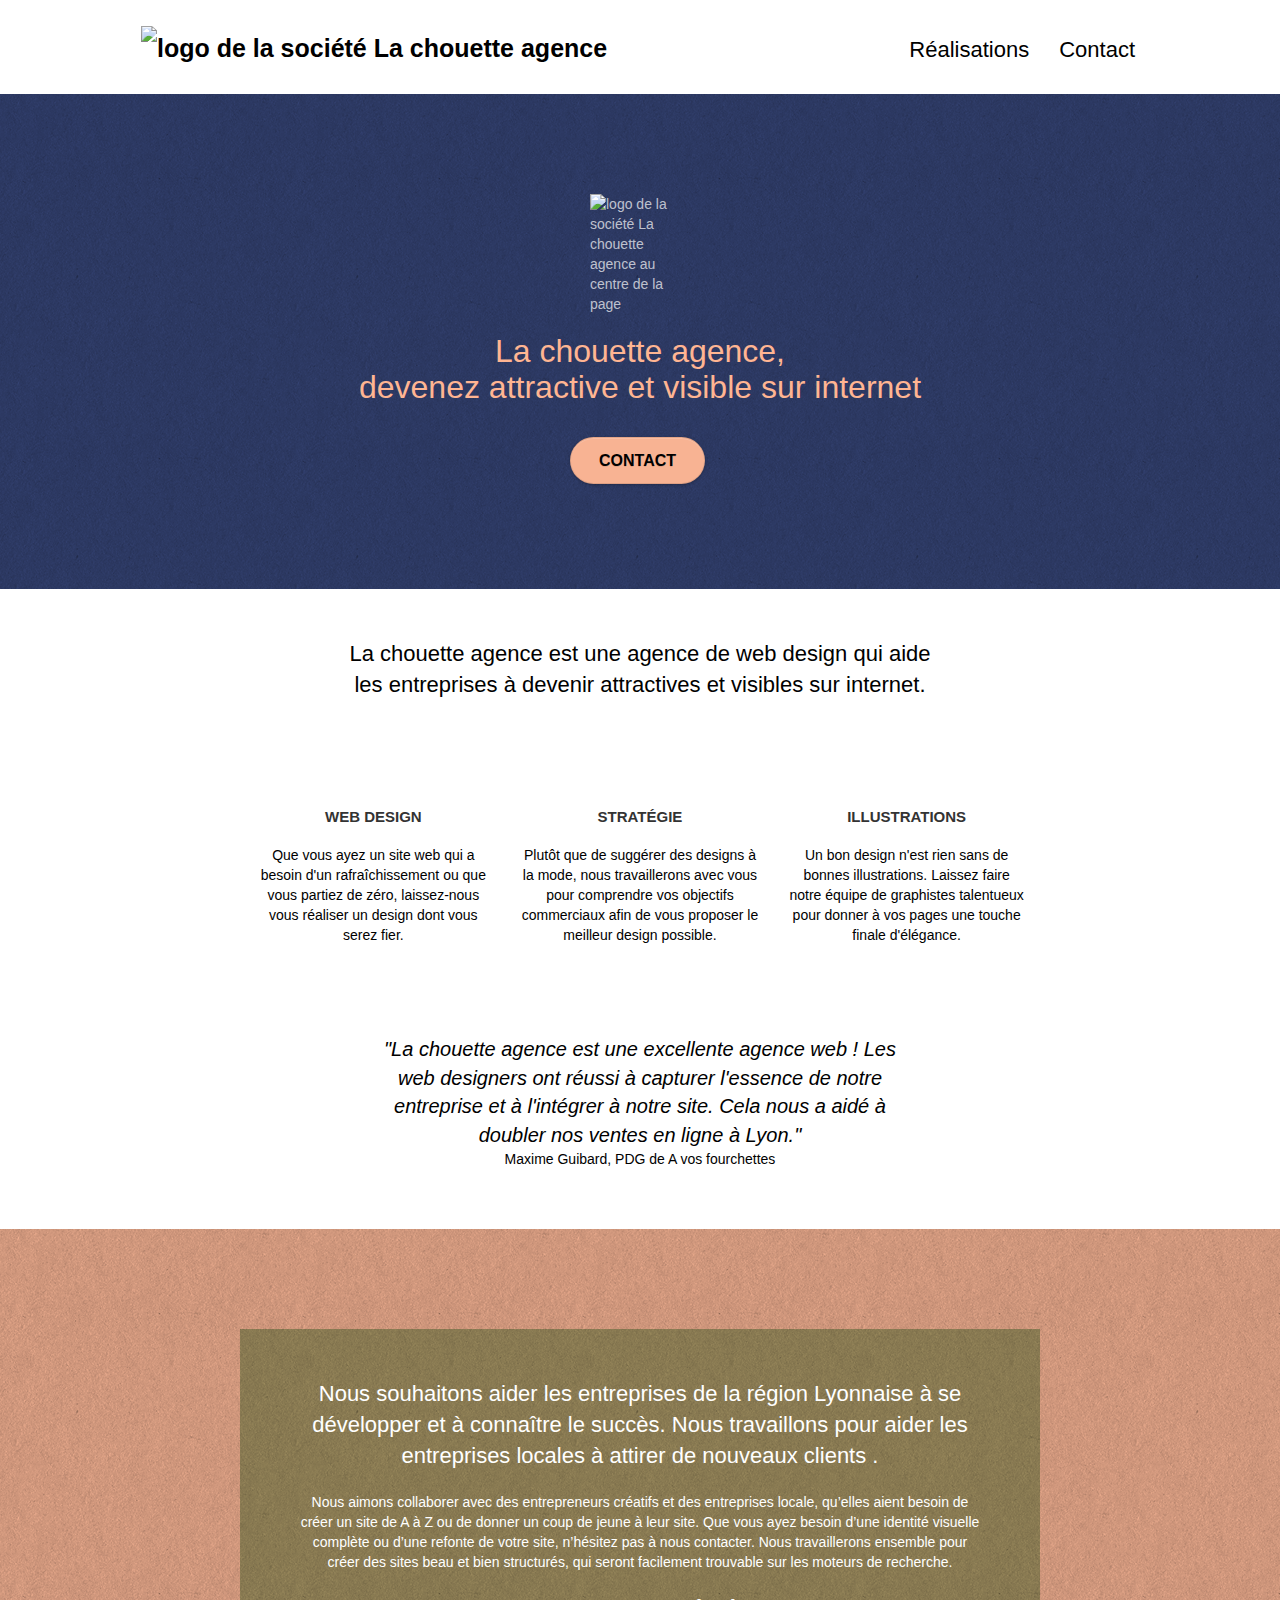
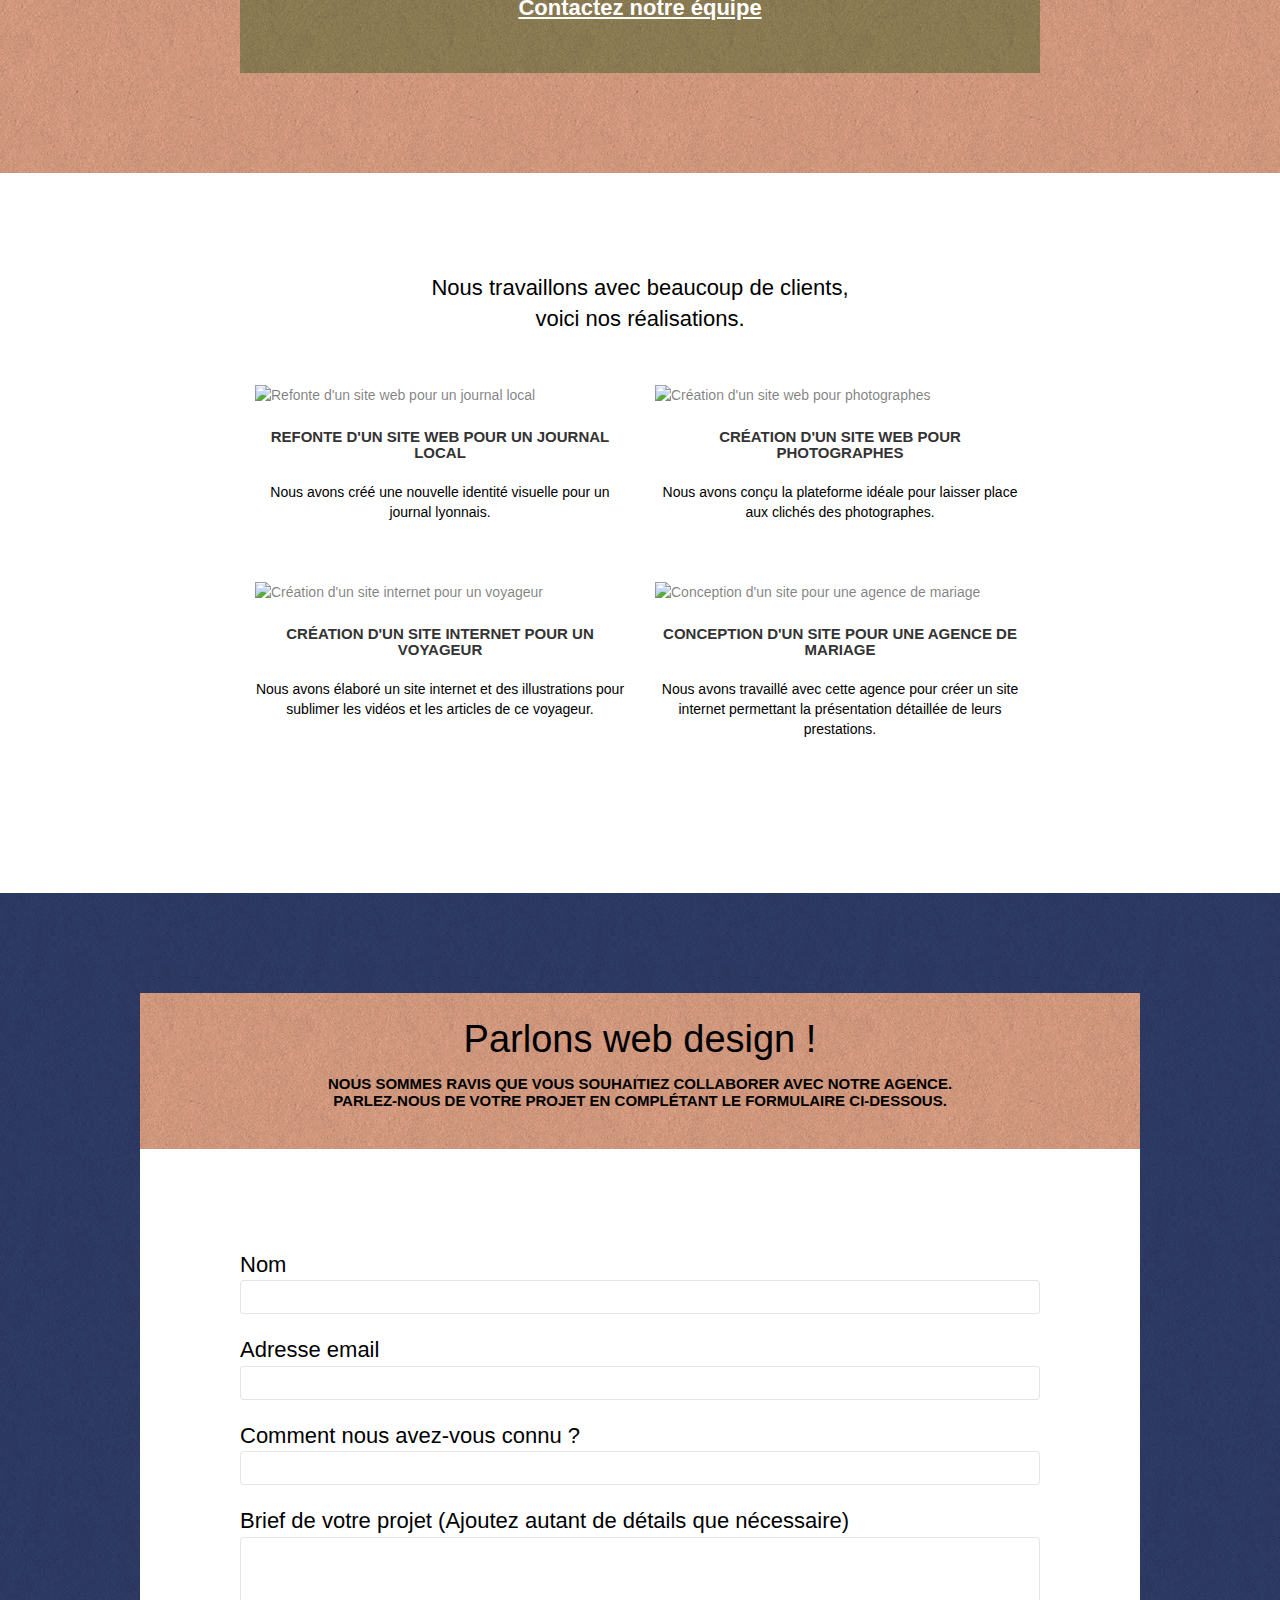
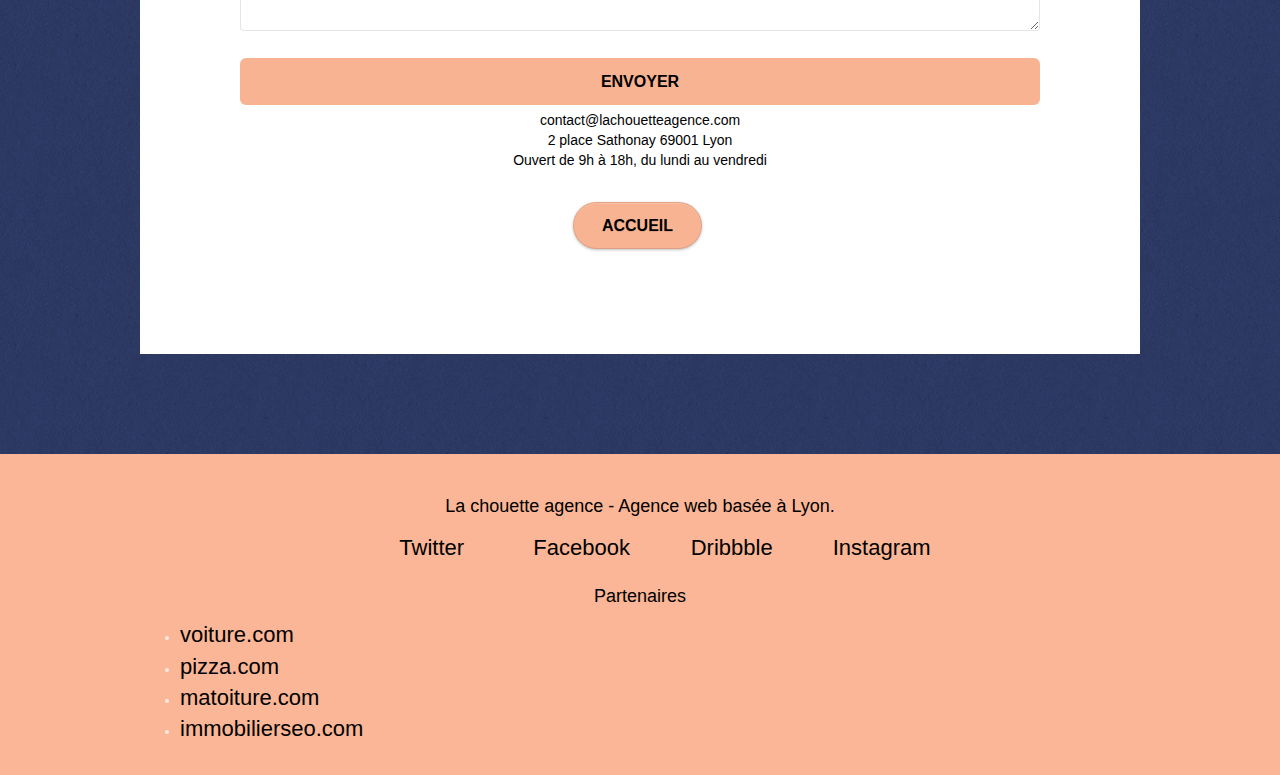
==== commit 4274f3fa: "corr. robot meta" ====
--- a/index.html
+++ b/index.html
@@ -5,10 +5,9 @@
     <meta name="description" content="La chouette agence est une agence de web design de Lyon qui aide les entreprises à devenir attractives et visibles sur internet">
 	<meta name="viewport" content="width=device-width, initial-scale=1.0, viewport-fit=cover">
 	
-	<meta name="robots" content="index, nofollow">
-	<meta name="googlebot" content="index, nofollow">
-
-	<meta name="keywords" content="design web,agence design lyon, agence design, web design, design graphique, creation web, creation digitale, illustration web, entreprise Lyonnaise, journal local web, photographe web">
+	<meta name="robots" content="index, follow">
+
+	<meta name="keywords" content="entreprise web design lyon, design web, agence design lyon, agence design, web design, design graphique, creation web, creation digitale, illustration web, entreprise Lyonnaise, journal local web, photographe web">
 
     <title>La chouette agence</title>
 	
@@ -199,7 +198,7 @@
 						<div class="col-sm-12">
 							<p class="adresse-centrer">contact@lachouetteagence.com<br>2 place Sathonay 69001 Lyon<br>Ouvert de 9h à 18h, du lundi au vendredi<br></p>
 							<div class="col-sm-12 text-center">
-								<a href="#bloc-0" class="btn btn-atomic-tangerine btn-clean btn-rd btn-lg cta-hero">Accueil</a>
+								<a href="" class="btn btn-atomic-tangerine btn-clean btn-rd btn-lg cta-hero">Accueil</a>
 							</div>
 						</div>
 					</div>
--- a/style.css
+++ b/style.css
@@ -819,7 +819,7 @@
 }
 
 .tc-white {
-    color: #F3976C!important;
+    color: #ffb592!important;
 }
 .tc-white-page2 {
     color: #000000!important;
